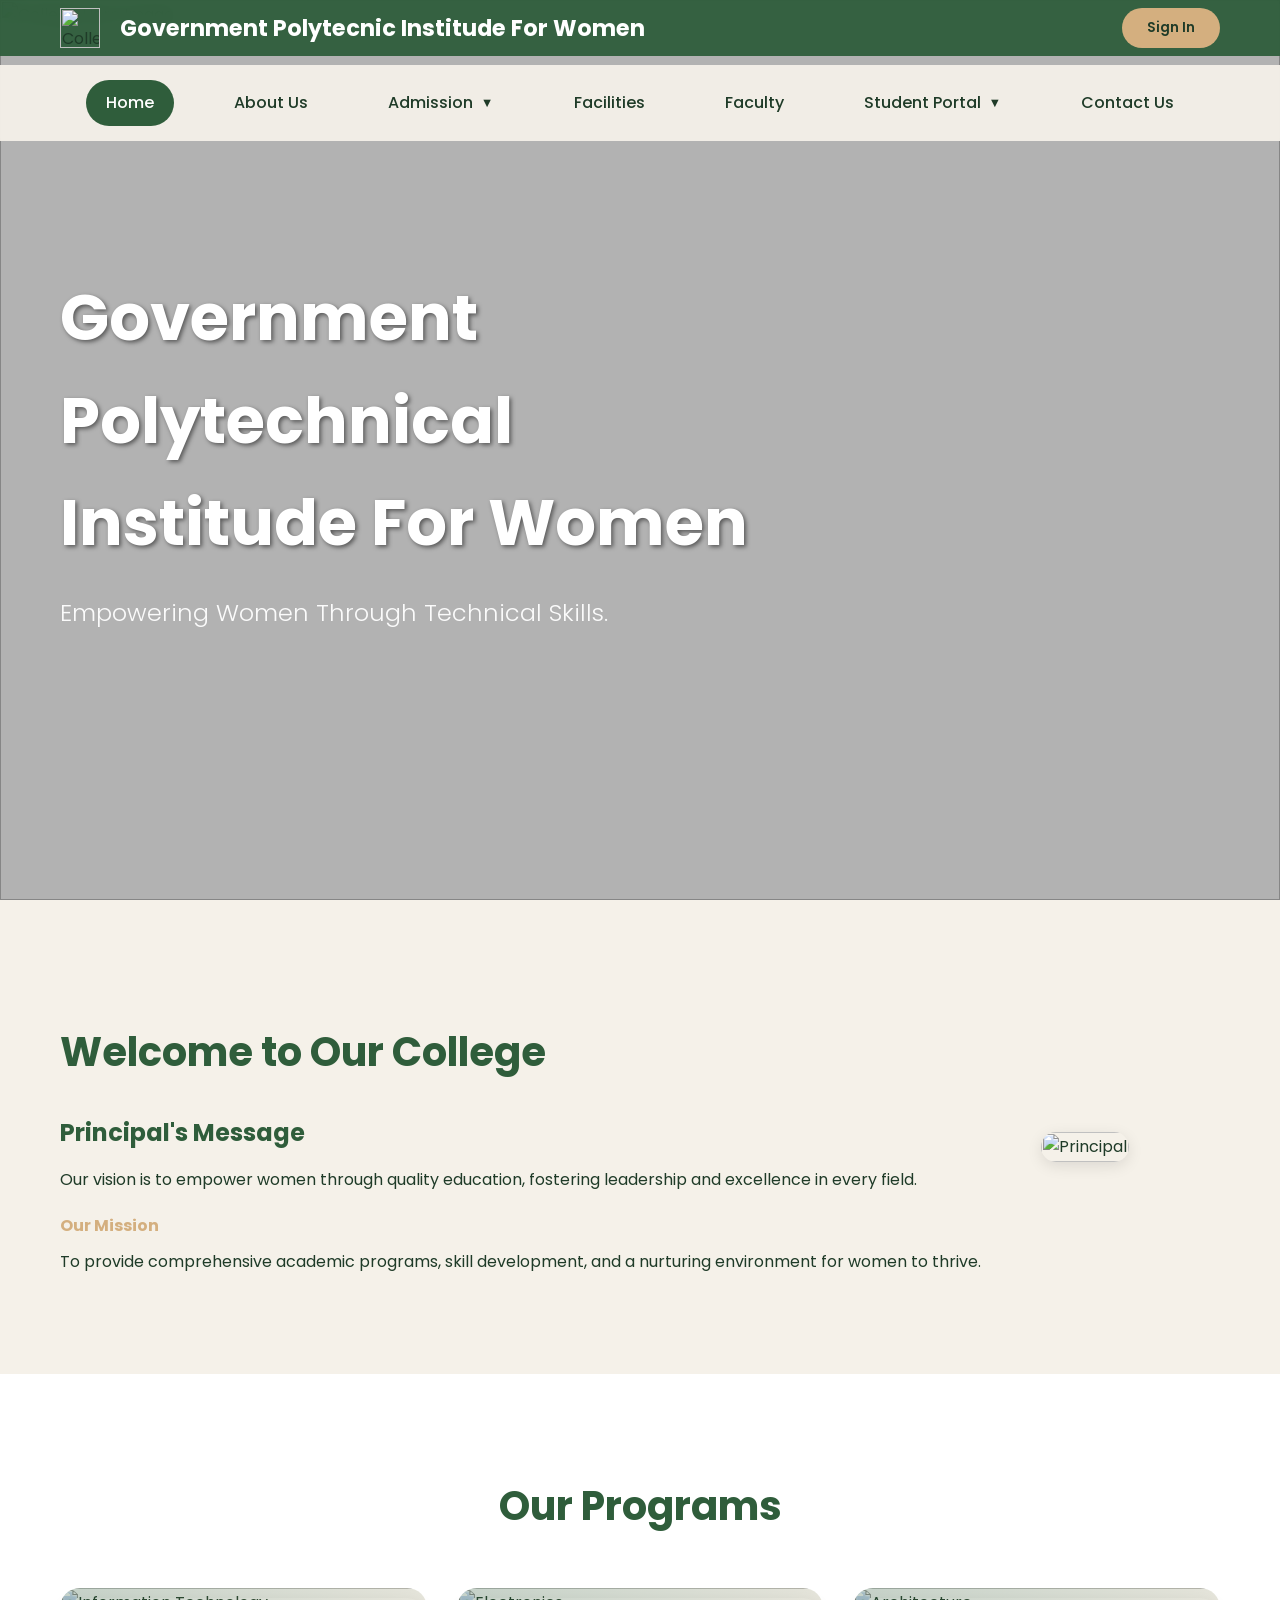
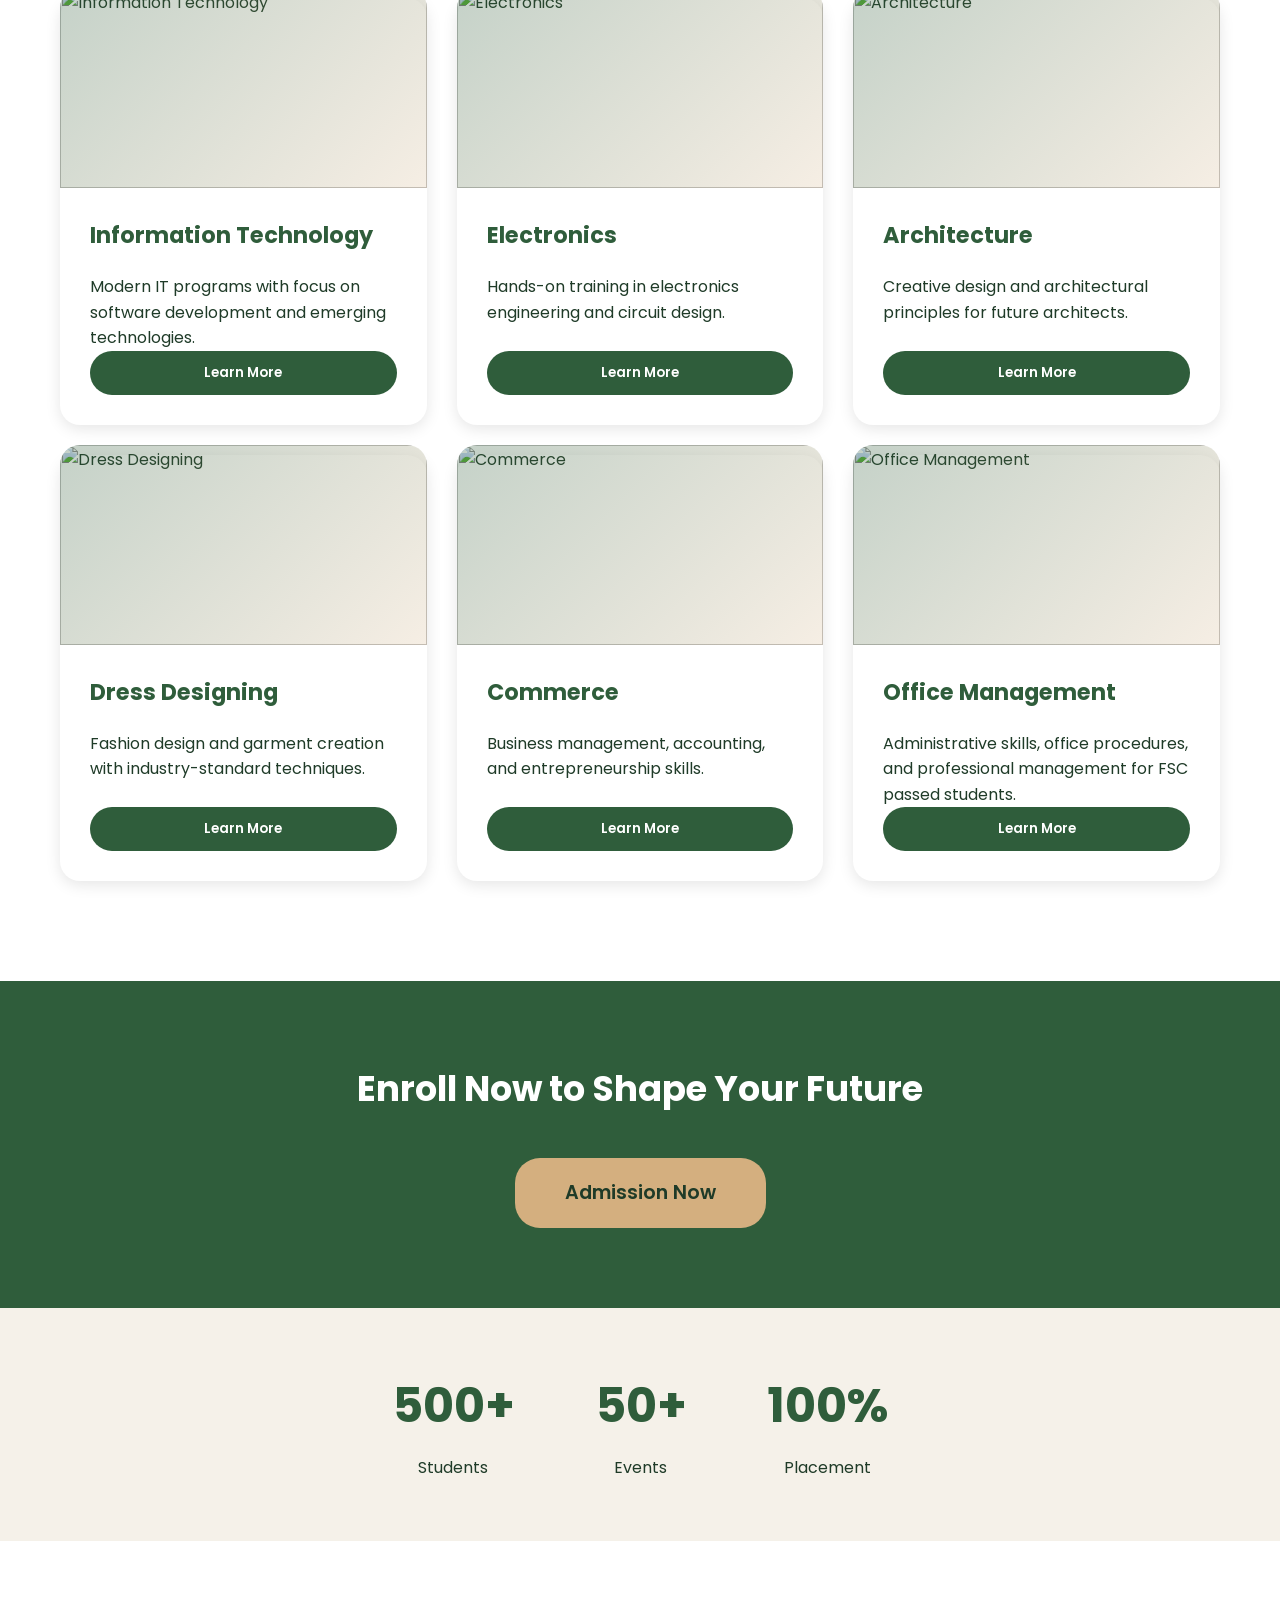
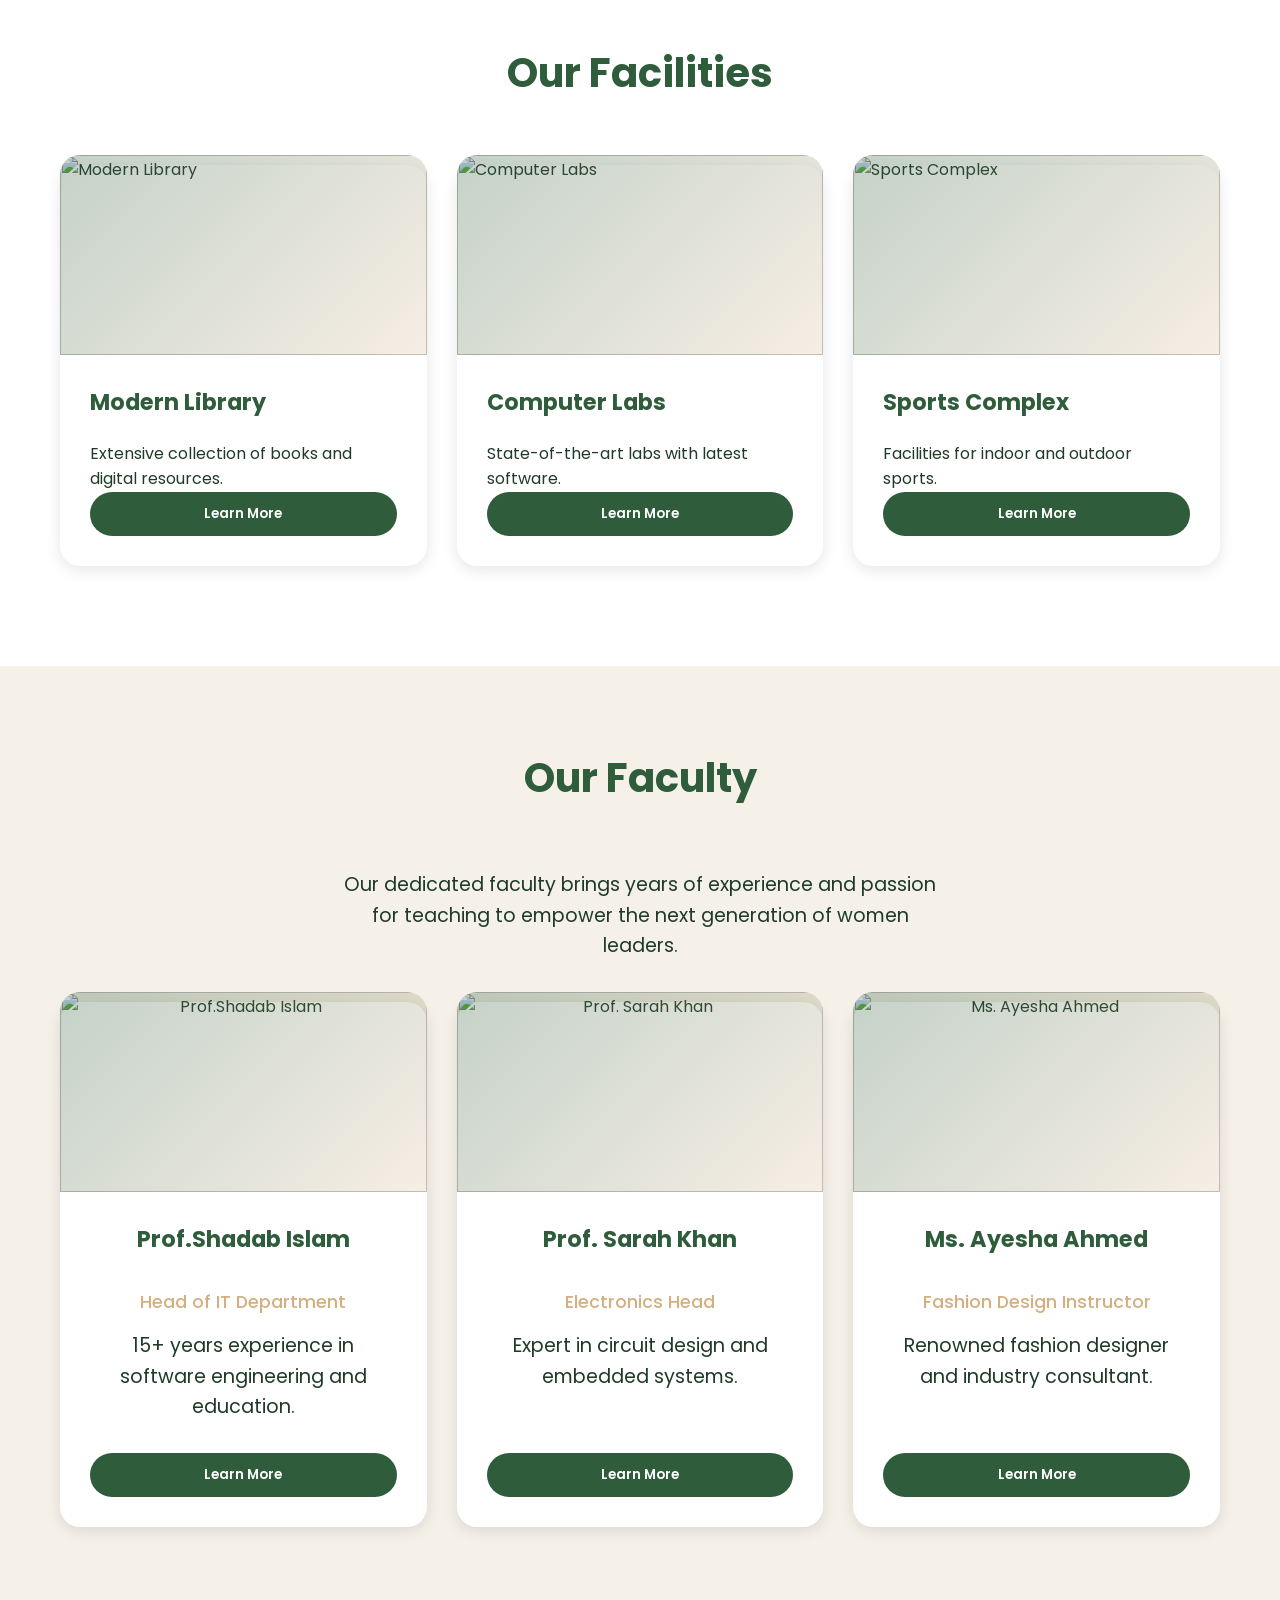
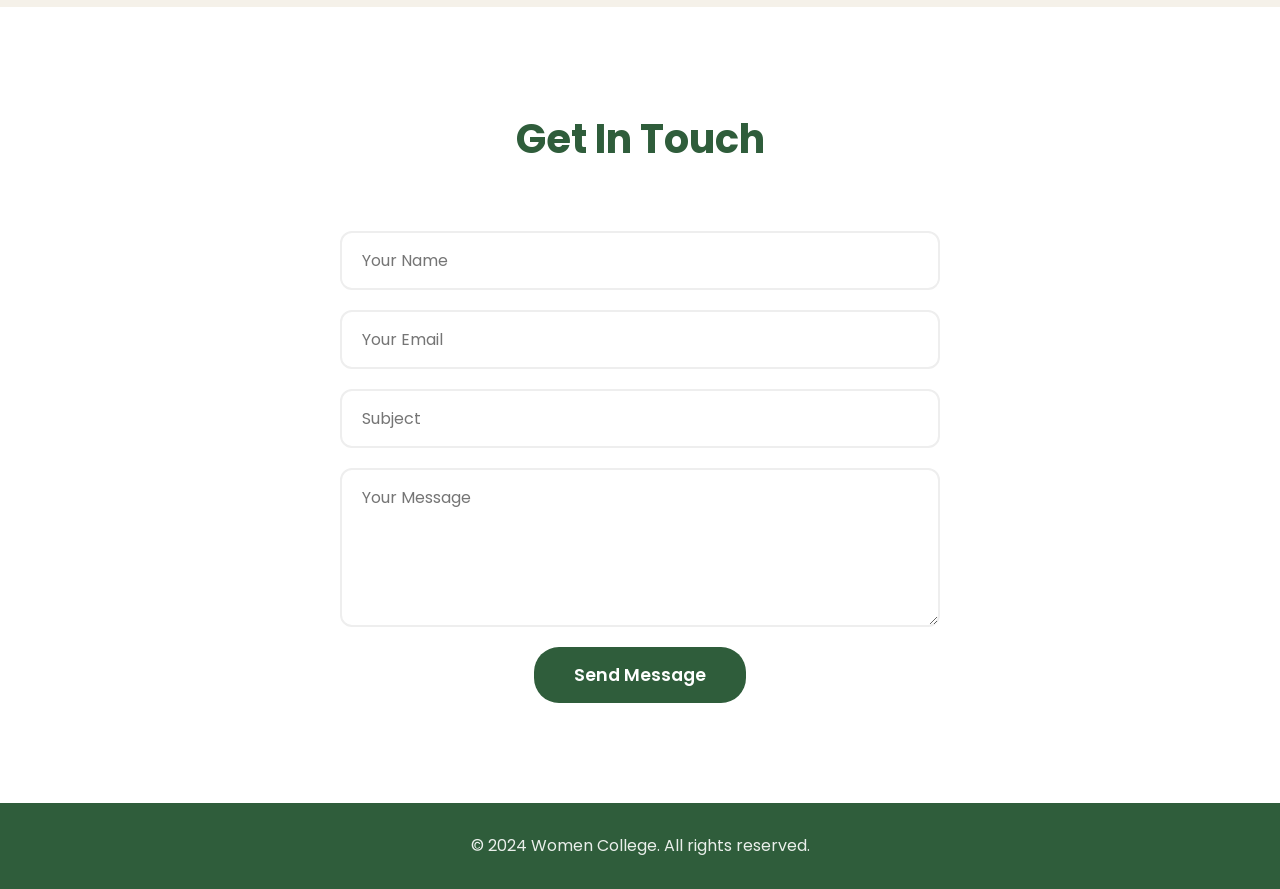
==== index.html @ 34bb5d72 "Add files via upload" ====
<html lang="en">
<head>
    <meta charset="UTF-8">
    <meta name="viewport" content="width=device-width, initial-scale=1.0">
    <title>Women College - Empowering Women Through Education</title>

    <link rel="stylesheet" href="common.css">
    <link rel="stylesheet" href="index.css">
    <link href="https://fonts.googleapis.com/css2?family=Poppins:wght@300;400;600;700&display=swap" rel="stylesheet">

</head>
<body>
    <!-- 1. Header / Top Bar -->
    <header class="top-bar">
        <div class="container">
            <div class="top-bar-content">
                <!-- College Logo -->
                <div class="logo">
                    <img src="pics/FreeSample-Vectorizer-io-final.svg" alt="College Logo">
                </div>
                <!-- College Full Name -->
                <div class="college-name">
                    Government Polytecnic Institude For Women 
                </div>
                <!-- Sign In Button -->
                <div class="auth-btn">
                    <button class="btn signin">Sign In</button>
                </div>
            </div>
        </div>
    </header>

    <!-- 2. Navigation Bar -->
    <nav class="navbar">
        <div class="container">
            <ul class="nav-menu">
                <li><a href="index.html" class="nav-link active">Home</a></li>
                <li><a href="about.html" class="nav-link">About Us</a></li>
                <li class="dropdown">
                    <a href="admission.html" class="nav-link dropdown-toggle">Admission <span class="dropdown-icon">▼</span></a>
                    <ul class="dropdown-menu">
                        <li><a href="admission.html" class="nav-link">Admission Now</a></li>
                        <li><a href="merit.html" class="nav-link">Merit List</a></li>
                        <li><a href="hostel.html" class="nav-link">Hostel Admission</a></li>
                    </ul>
                </li>
                <li><a href="#" class="nav-link">Facilities</a></li>
                <li><a href="#" class="nav-link">Faculty</a></li>
                <li class="dropdown">
                    <a href="#" class="nav-link dropdown-toggle">Student Portal <span class="dropdown-icon">▼</span></a>
                    <ul class="dropdown-menu">
                        <li><a href="marksheet.html" class="nav-link">View Marksheet</a></li>
                    </ul>
                </li>
                <li><a href="contact.html" class="nav-link">Contact Us</a></li>

            </ul>
        </div>
    </nav>

    <!-- 3. Hero Section -->
    <section class="hero">
        <div class="hero-overlay"></div>
        <img class="hero-bg" src="pics/2022-02-13.webp" alt="College Hero Image">
        <div class="container">
            <div class="hero-content">
                <h1 class="hero-title">Government Polytechnical Institude For Women</h1>
                <p class="hero-slogan">Empowering Women Through Technical Skills.</p>
            </div>
        </div>
    </section>

    <!-- 4. About Us Section -->
    <section id="about" class="about">
        <div class="container">
            <div class="about-content">
                <div class="about-text">
                    <h2>Welcome to Our College</h2>
                    <h3>Principal&#39;s Message</h3>
                    <p>Our vision is to empower women through quality education, fostering leadership and excellence in every field.</p>
                    <h4>Our Mission</h4>
                    <p>To provide comprehensive academic programs, skill development, and a nurturing environment for women to thrive.</p>
                </div>
                <div class="about-image">
                    <img src="pics/principal.png" alt="Principal">
                </div>
            </div>
        </div>
    </section>

    <!-- 5. Academics Section -->
    <section class="academics">
        <div class="container">
            <h2 class="section-title">Our Programs</h2>
            <div class="academics-grid">
                <!-- Science Students Cards -->
<div class="card">
                    <div class="card-image">
                        <img src="pics/pexels-yankrukov-8199162.jpg" alt="Information Technology">
                    </div>
                    <h3>Information Technology</h3>
                    <p>Modern IT programs with focus on software development and emerging technologies.</p>
                    <button class="btn learn-more">Learn More</button>
                </div>
<div class="card">
                    <div class="card-image">
                        <img src="pics/pexels-yankrukov-8199162.jpg" alt="Electronics">
                    </div>
                    <h3>Electronics</h3>
                    <p>Hands-on training in electronics engineering and circuit design.</p>
                    <button class="btn learn-more">Learn More</button>
                </div>
<div class="card">
                    <div class="card-image">
                        <img src="pics/pexels-yankrukov-8199162.jpg" alt="Architecture">
                    </div>
                    <h3>Architecture</h3>
                    <p>Creative design and architectural principles for future architects.</p>
                    <button class="btn learn-more">Learn More</button>
                </div>
                <!-- Arts Students Cards -->
<div class="card">
                    <div class="card-image">
                        <img src="pics/pexels-yankrukov-8199162.jpg" alt="Dress Designing">
                    </div>
                    <h3>Dress Designing</h3>
                    <p>Fashion design and garment creation with industry-standard techniques.</p>
                    <button class="btn learn-more">Learn More</button>
                </div>
<div class="card">
                    <div class="card-image">
                        <img src="pics/pexels-yankrukov-8199162.jpg" alt="Commerce">
                    </div>
                    <h3>Commerce</h3>
                    <p>Business management, accounting, and entrepreneurship skills.</p>
                    <button class="btn learn-more">Learn More</button>
                </div>
                <!-- FSC Passed Students Card -->
<div class="card">
                    <div class="card-image">
                        <img src="pics/pexels-yankrukov-8199162.jpg" alt="Office Management">
                    </div>
                    <h3>Office Management</h3>
                    <p>Administrative skills, office procedures, and professional management for FSC passed students.</p>
                    <button class="btn learn-more">Learn More</button>
                </div>

            </div>
        </div>
    </section>

    <!-- 6. Admission Section -->
    <section class="admission">
        <div class="container">
            <h2 class="admission-title">Enroll Now to Shape Your Future</h2>
            <a class="btn admission-btn" href="admission.html">Admission Now</a>
        </div>
    </section>

    <!-- 7. Students / Events Section -->
    <section class="stats">
        <div class="container">
            <div class="stats-grid">
                <div class="stat">
                    <h3>500+</h3>
                    <p>Students</p>
                </div>
                <div class="stat">
                    <h3>50+</h3>
                    <p>Events</p>
                </div>
                <div class="stat">
                    <h3>100%</h3>
                    <p>Placement</p>
                </div>
            </div>
        </div>
    </section>

    <!-- 8. Facilities Section -->
    <section class="facilities">
        <div class="container">
            <h2 class="section-title">Our Facilities</h2>
            <div class="facilities-grid">
<div class="card">
                    <div class="card-image">
                        <img src="pics/pexels-yankrukov-8199162.jpg" alt="Modern Library">
                    </div>
                    <h3>Modern Library</h3>
                    <p>Extensive collection of books and digital resources.</p>
                    <button class="btn learn-more">Learn More</button>
                </div>
<div class="card">
                    <div class="card-image">
                        <img src="pics/pexels-yankrukov-8199162.jpg" alt="Computer Labs">
                    </div>
                    <h3>Computer Labs</h3>
                    <p>State-of-the-art labs with latest software.</p>
                    <button class="btn learn-more">Learn More</button>
                </div>
<div class="card">
                    <div class="card-image">
                        <img src="pics/pexels-yankrukov-8199162.jpg" alt="Sports Complex">
                    </div>
                    <h3>Sports Complex</h3>
                    <p>Facilities for indoor and outdoor sports.</p>
                    <button class="btn learn-more">Learn More</button>
                </div>
            </div>
        </div>
    </section>

    <!-- 9. Faculty Section -->
    <section class="faculty">
        <div class="container">
            <h2 class="section-title">Our Faculty</h2>
            <p>Our dedicated faculty brings years of experience and passion for teaching to empower the next generation of women leaders.</p>
            <div class="faculty-grid">
                <div class="faculty-card card">
                    <div class="card-image">
                        <img src="pics/pexels-yankrukov-8199162.jpg" alt="Prof.Shadab Islam">
                    </div>
                    <h3>Prof.Shadab Islam</h3>
                    <h4>Head of IT Department</h4>
                    <p>15+ years experience in software engineering and education.</p>
                    <button class="btn learn-more">Learn More</button>
                </div>
                <div class="faculty-card card">
                    <div class="card-image">
                        <img src="pics/pexels-yankrukov-8199162.jpg" alt="Prof. Sarah Khan">
                    </div>
                    <h3>Prof. Sarah Khan</h3>
                    <h4>Electronics Head</h4>
                    <p>Expert in circuit design and embedded systems.</p>
                    <button class="btn learn-more">Learn More</button>
                </div>
                <div class="faculty-card card">
                    <div class="card-image">
                        <img src="pics/pexels-yankrukov-8199162.jpg" alt="Ms. Ayesha Ahmed">
                    </div>
                    <h3>Ms. Ayesha Ahmed</h3>
                    <h4>Fashion Design Instructor</h4>
                    <p>Renowned fashion designer and industry consultant.</p>
                    <button class="btn learn-more">Learn More</button>
                </div>
            </div>
        </div>
    </section>

    <!-- 10. Contact Section -->
    <section class="contact">
        <div class="container">
            <h2 class="section-title">Get In Touch</h2>
            <form class="contact-form">
                <input type="text" placeholder="Your Name" required>
                <input type="email" placeholder="Your Email" required>
                <input type="text" placeholder="Subject" required>
                <textarea placeholder="Your Message" rows="5" required></textarea>
                <button type="submit" class="btn submit-btn">Send Message</button>
            </form>
        </div>
    </section>

    <!-- Footer -->
    <footer class="footer">
        <div class="container">
            <p>&copy; 2024 Women College. All rights reserved.</p>
        </div>
    </footer>
</body>
</html>
---- common.css ----
/* common.css - Shared styles for all pages */

/* Reset */
* {
    margin: 0;
    padding: 0;
    box-sizing: border-box;
}

/* Colors - From index.css */
:root {
    --primary-green: #2F5D3B;
    --secondary-beige: #F5F1E9;
    --accent-gold: #D4AF7F;
    --text-dark: #1F3B28;
    --text-white: #FFFFFF;
    --shadow-light: 0 4px 15px rgba(0,0,0,0.1);
    --shadow-hover: 0 8px 25px rgba(0,0,0,0.2);
}

/* Body - From index.css */
body {
    font-family: 'Poppins', sans-serif;
    line-height: 1.6;
    color: var(--text-dark);
}

/* Container - Common */
.container {
    max-width: 1200px;
    margin: 0 auto;
    padding: 0 20px;
}

/* Top Bar - Exact from index.html */
.top-bar {
    position: fixed;
    top: 0;
    left: 0;
    width: 100%;
    background: rgba(47, 93, 59, 0.95);
    backdrop-filter: blur(10px);
    z-index: 1000;
    padding: 8px 0;
}

.top-bar-content {
    display: flex;
    align-items: center;
    justify-content: flex-start;
    gap: 20px;
}

.logo img {
    height: 40px;
    width: auto;
}

.college-name {
    font-size: 1.4rem;
    font-weight: 700;
    color: var(--text-white);
    line-height: 1.1;
    white-space: nowrap;
    flex: 1;
}

.auth-btn {
    margin-left: auto;
}

.auth-btn .btn {
    background: var(--accent-gold);
    color: var(--text-dark);
    padding: 10px 25px;
    border: none;
    border-radius: 25px;
    font-weight: 600;
    cursor: pointer;
    transition: all 0.3s ease;
}

.auth-btn .btn:hover {
    transform: translateY(-2px);
    box-shadow: var(--shadow-hover);
}

/* Navbar - Exact from index.html */
.navbar {
    position: fixed;
    top: 65px;
    left: 0;
    width: 100%;
    background: rgba(245, 241, 233, 0.95);
    backdrop-filter: blur(10px);
    z-index: 999;
    padding: 15px 0;
}

.nav-menu {
    display: flex;
    justify-content: center;
    list-style: none;
    gap: 40px;
    margin: 0;
    padding: 0;
}

.nav-link {
    text-decoration: none;
    color: var(--text-dark);
    font-weight: 500;
    padding: 10px 20px;
    border-radius: 25px;
    transition: all 0.3s ease;
    display: block;
}

.nav-link:hover, .nav-link.active {
    background: var(--primary-green);
    color: var(--text-white);
}

/* Dropdown - Common */
.dropdown {
    position: relative;
}

.dropdown-toggle {
    display: flex;
    align-items: center;
    gap: 0.5rem;
}

.dropdown-icon {
    font-size: 0.8rem;
    transition: transform 0.3s ease;
}

.dropdown:hover .dropdown-icon {
    transform: rotate(180deg);
}

.dropdown-menu {
    position: absolute;
    top: 100%;
    left: 0;
    background: var(--secondary-beige);
    min-width: 200px;
    box-shadow: var(--shadow-light);
    border-radius: 10px;
    opacity: 0;
    visibility: hidden;
    transform: translateY(-10px);
    transition: all 0.3s ease;
    list-style: none;
    padding: 0.5rem 0;
}

.dropdown:hover .dropdown-menu {
    opacity: 1;
    visibility: visible;
    transform: translateY(0);
}

.dropdown-menu li {
    list-style: none;
}

.dropdown-menu .nav-link {
    padding: 0.75rem 1.5rem;
    border-radius: 0;
    white-space: nowrap;
}

.dropdown-menu .nav-link:hover {
    background: var(--primary-green);
    color: var(--text-white);
}

/* Common Button */
.btn {
    background: var(--primary-green);
    color: var(--text-white);
    padding: 12px 30px;
    border: none;
    border-radius: 25px;
    font-weight: 600;
    cursor: pointer;
    transition: all 0.3s ease;
    font-family: inherit;
    text-decoration: none;
    display: inline-block;
}

.btn:hover {
    background: var(--accent-gold);
    color: var(--text-dark);
    transform: translateY(-2px);
    box-shadow: var(--shadow-light);
}

/* Footer - Common */
.footer {
    background: var(--primary-green);
    color: var(--text-white);
    text-align: center;
    padding: 2.5rem 0;
}

.footer .container p {
    opacity: 0.9;
}

/* Section Title - Common */
.section-title {
    text-align: center;
    font-size: 2.5rem;
    color: var(--primary-green);
    margin-bottom: 3rem;
    font-weight: 700;
}

/* Responsive - Common */
@media (max-width: 768px) {
    .top-bar-content {
        flex-direction: column;
        gap: 1rem;
        text-align: center;
    }
    
    .nav-menu {
        gap: 1.5rem;
        flex-wrap: wrap;
    }
    
    .dropdown-menu {
        position: static;
        opacity: 1;
        visibility: visible;
        transform: none;
        box-shadow: none;
        background: rgba(245, 241, 233, 0.98);
        margin-top: 0.5rem;
    }
}
---- index.css ----
/* Index Page Specific Styles - Base in common.css */

/* 3. Hero Section */
.hero {
    position: relative;
    height: 100vh;
    display: flex;
    align-items: center;
    overflow: hidden;
}

.hero-bg {
    position: absolute;
    top: 0;
    left: 0;
    width: 100%;
    height: 100%;
    object-fit: cover;
    z-index: -2;
}

.hero-overlay {
    position: absolute;
    top: 0;
    left: 0;
    width: 100%;
    height: 100%;
    background: rgba(0,0,0,0.3);
    z-index: -1;
}

.hero-content {
    width: 60%;
    color: var(--text-white);
    text-align: left;
}

.hero-title {
    font-size: 4rem;
    font-weight: 700;
    margin-bottom: 20px;
    text-shadow: 2px 2px 4px rgba(0,0,0,0.5);
}

.hero-slogan {
    font-size: 1.5rem;
    font-weight: 300;
    opacity: 0.95;
}

/* 4. About Us Section */
.about {
    padding: 120px 0 100px;
    background: var(--secondary-beige);
}

.about-content {
    display: flex;
    gap: 60px;
    align-items: center;
}

.about-text h2 {
    font-size: 2.5rem;
    color: var(--primary-green);
    margin-bottom: 30px;
}

.about-text h3 {
    color: var(--primary-green);
    margin: 25px 0 15px;
    font-size: 1.5rem;
}

.about-text h4 {
    color: var(--accent-gold);
    margin: 20px 0 10px;
}

.about-image img {
    width: 100%;
    max-width: 400px;
    border-radius: 20px;
    box-shadow: var(--shadow-light);
}

/* 5. Academics Section */
.academics {
    padding: 100px 0;
}

.section-title {
    text-align: center;
    font-size: 2.5rem;
    color: var(--primary-green);
    margin-bottom: 60px;
}

.academics-grid {
    display: flex;
    flex-wrap: wrap;
    gap: 30px;
    justify-content: center;
}
.card {
    background: var(--text-white);
    border-radius: 20px;
    box-shadow: var(--shadow-light);
    padding: 30px;
    flex: 1 1 calc(33.333% - 60px);
    display: flex;
    flex-direction: column;
    transition: all 0.3s ease;
}
.card-image {
    height: 200px;
    position: relative;
    overflow: hidden;
    border-radius: 20px 20px 0 0;
    margin: -40px -30px 30px -30px;
}

.card-image img {
    width: 100%;
    height: 100%;
    object-fit: cover;
}

.card-image::after {
    content: '';
    position: absolute;
    top: 0;
    left: 0;
    right: 0;
    bottom: 0;
    background: linear-gradient(135deg, rgba(47,93,59,0.4), rgba(212,175,127,0.3));
    opacity: 0.7;
    transition: opacity 0.3s ease;
    z-index: 1;
}

.card:hover .card-image::after {
    opacity: 0.9;
}

.card:hover {
    transform: translateY(-10px);
    box-shadow: var(--shadow-hover);
}

.card.full-width {
    flex: 1 1 100%;
    max-width: none;
}

.card h3 {
    color: var(--primary-green);
    margin-bottom: 20px;
    font-size: 1.4rem;
}

/* Buttons */
.btn  {
    background: var(--primary-green);
    color: var(--text-white);
    padding: 12px 30px;
    border: none;
    border-radius: 25px;
    font-weight: 600;
    cursor: pointer;
    transition: all 0.3s ease;
    font-family: inherit;
    margin-top: auto;
}

.card {
    display: flex;
    flex-direction: column;
}

.btn:hover {
    background: var(--accent-gold);
    color: var(--text-dark);
    transform: translateY(-2px);
    box-shadow: var(--shadow-light);
}


.admission-btn {
    background: var(--accent-gold);
    color: var(--text-dark);
    font-size: 1.2rem;
    padding: 20px 50px;
    text-decoration: none;
}

.admission {
    text-align: center;
    padding: 80px 0;
    background: var(--primary-green);
    color: var(--text-white);
}

.admission-title {
    font-size: 2.2rem;
    margin-bottom: 40px;
}

/* 7. Stats Section */
.stats {
    background: var(--secondary-beige);
    padding: 60px 0;
}

.stats-grid {
    display: flex;
    justify-content: center;
    gap: 80px;
}

.stat {
    text-align: center;
}

.stat h3 {
    font-size: 3rem;
    color: var(--primary-green);
    margin-bottom: 10px;
}

/* 8. Facilities */
.facilities {
    padding: 100px 0;
}

.facilities-grid {
    display: flex;
    flex-wrap: wrap;
    gap: 30px;
    justify-content: center;
}

.faculty-grid {
    display: flex;
    flex-wrap: wrap;
    gap: 30px;
    justify-content: center;
    margin-top: 40px;
}

.faculty-card h4 {
    color: var(--accent-gold);
    margin: 10px 0 15px 0;
    font-size: 1.1rem;
    font-weight: 500;
}

/* 9. Faculty */
.faculty {
    padding: 80px 0;
    background: var(--secondary-beige);
    text-align: center;
}

.faculty p {
    font-size: 1.2rem;
    margin-bottom: 30px;
    max-width: 600px;
    margin-left: auto;
    margin-right: auto;
}

/* 10. Contact */
.contact {
    padding: 100px 0;
}

.contact-form {
    max-width: 600px;
    margin: 0 auto;
    display: flex;
    flex-direction: column;
    gap: 20px;
}

.contact-form input,
.contact-form textarea {
    padding: 15px 20px;
    border: 2px solid #eee;
    border-radius: 12px;
    font-family: inherit;
    font-size: 1rem;
    transition: border-color 0.3s ease;
}

.contact-form input:focus,
.contact-form textarea:focus {
    outline: none;
    border-color: var(--primary-green);
}

.submit-btn {
    align-self: center;
    padding: 15px 40px;
    font-size: 1.1rem;
}

/* Footer */
.footer {
    background: var(--primary-green);
    color: var(--text-white);
    text-align: center;
    padding: 30px 0;
}

/* Responsive Design */
@media (max-width: 768px) {
    .top-bar-content {
        flex-direction: column;
        gap: 10px;
    }
    
    .college-name {
        font-size: 1.4rem;
    }
    
    .nav-menu {
        flex-wrap: wrap;
        gap: 20px;
        justify-content: center;
    }
    
    .hero-title {
        font-size: 2.5rem;
    }
    
    .hero-slogan {
        font-size: 1.2rem;
    }
    
    .about-content {
        flex-direction: column;
        gap: 40px;
        text-align: center;
    }
    
    .stats-grid {
        gap: 40px;
    }
    
    .stats-grid {
        flex-direction: column;
        align-items: center;
    }
    
    .card {
        min-width: 280px;
    }
    
    .section-title {
        font-size: 2rem;
    }
}

@media (max-width: 480px) {
    .container {
        padding: 0 15px;
    }
    
    .hero {
        height: 80vh;
    }
    
    .hero-title {
        font-size: 2rem;
    }
    
    .nav-menu {
        gap: 15px;
    }
    
    .nav-link {
        padding: 8px 15px;
        font-size: 0.9rem;
    }
}
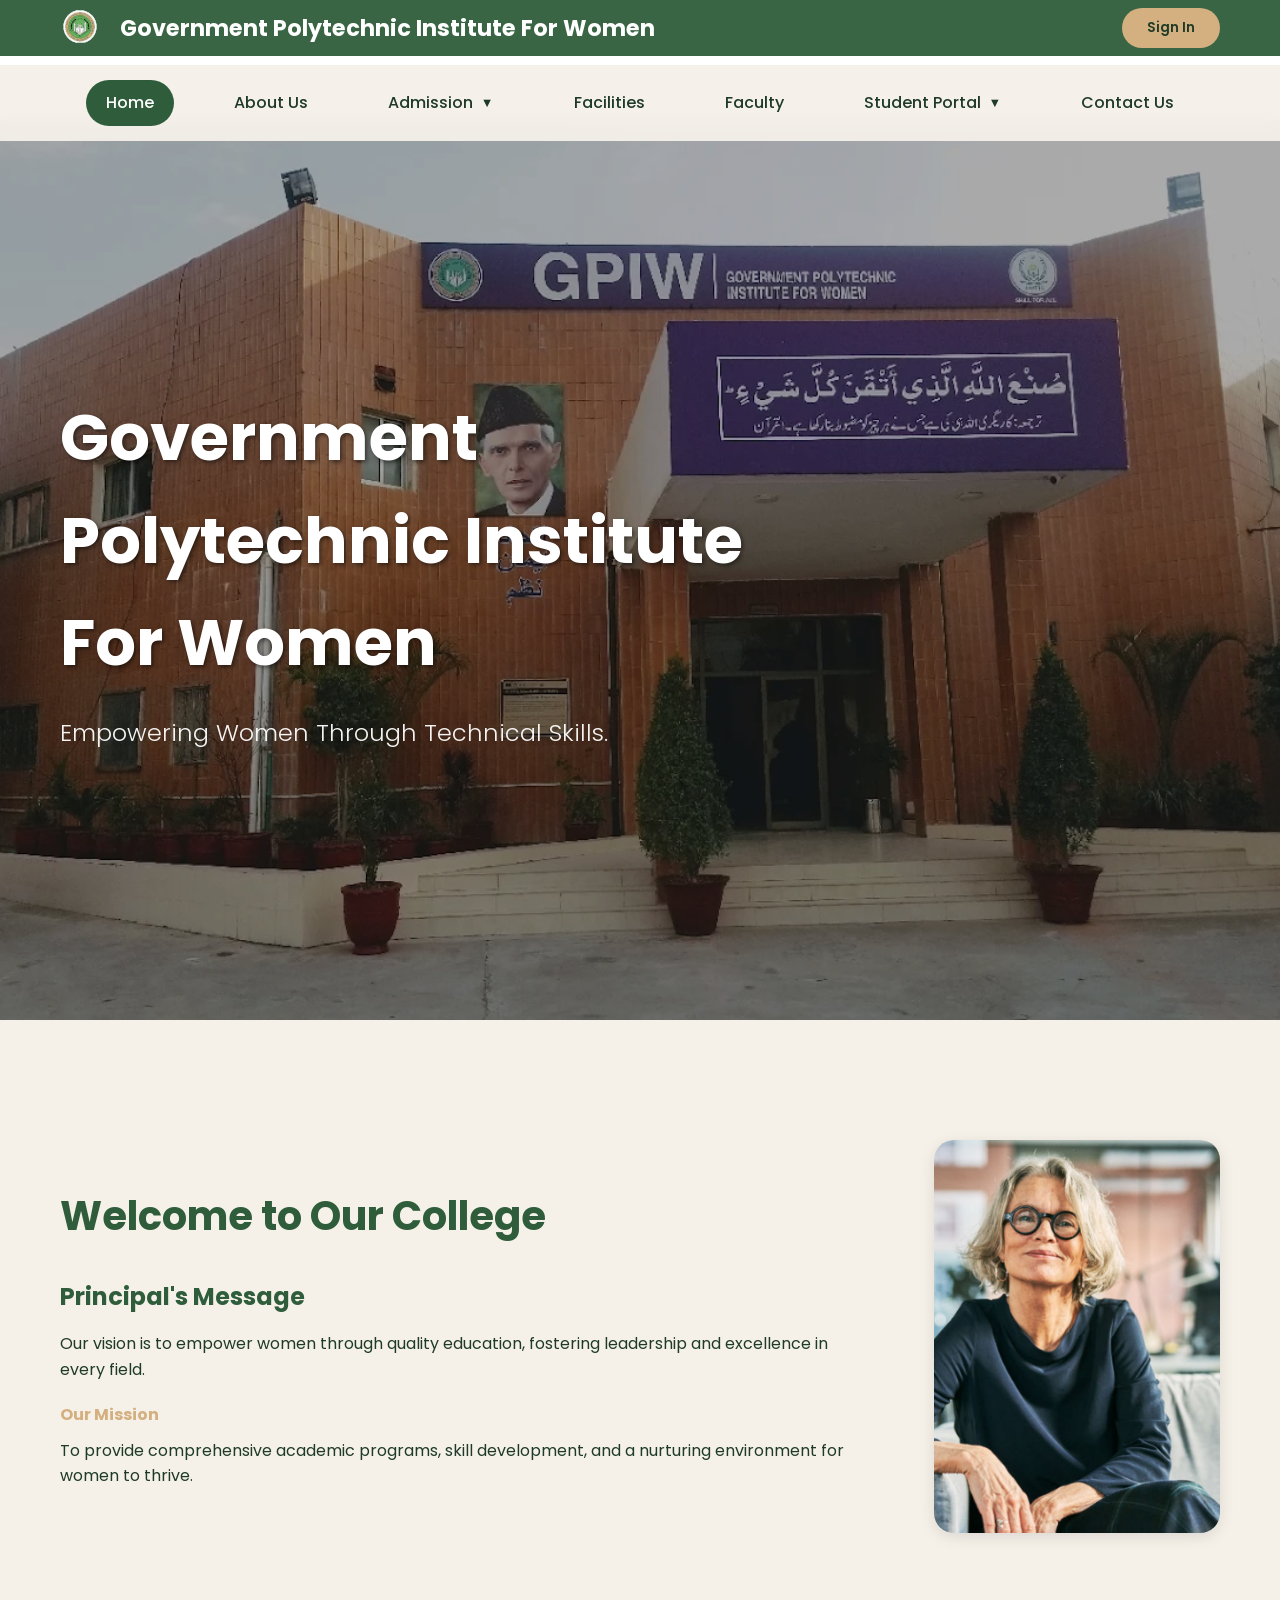
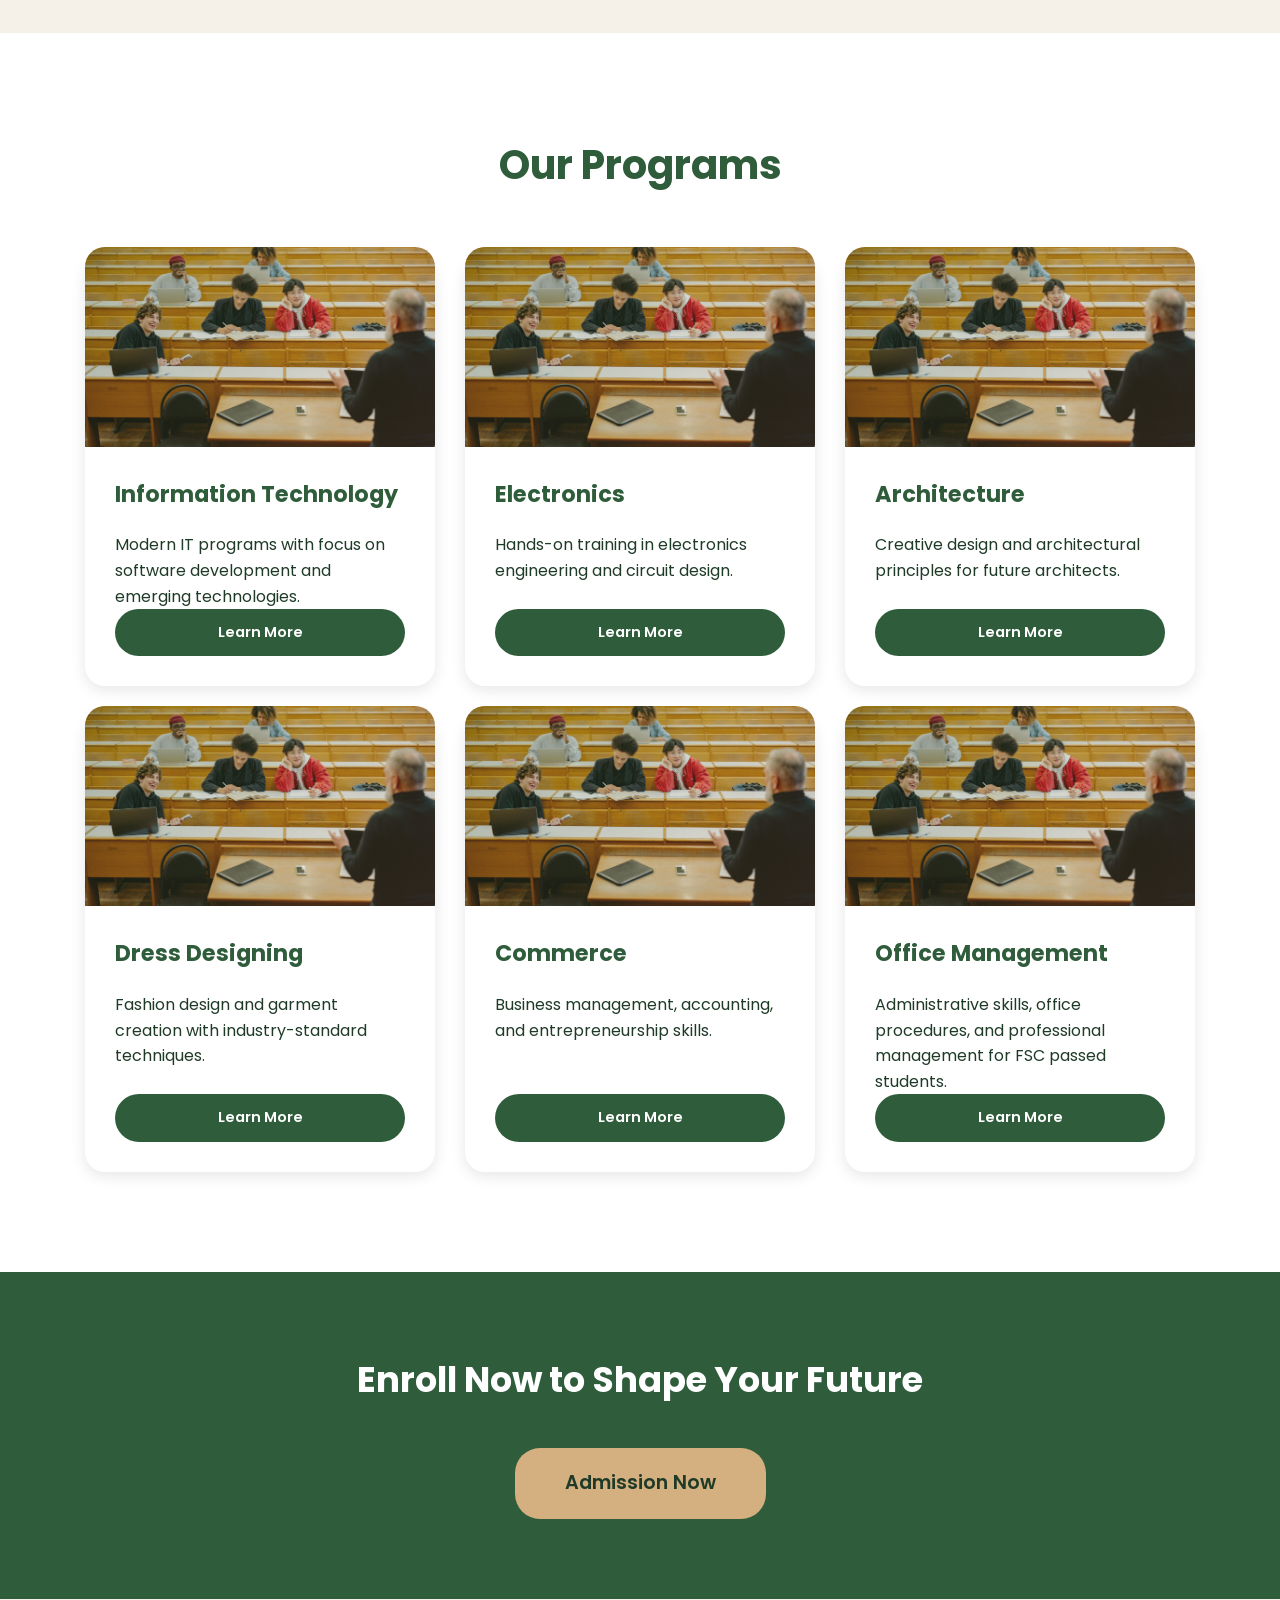
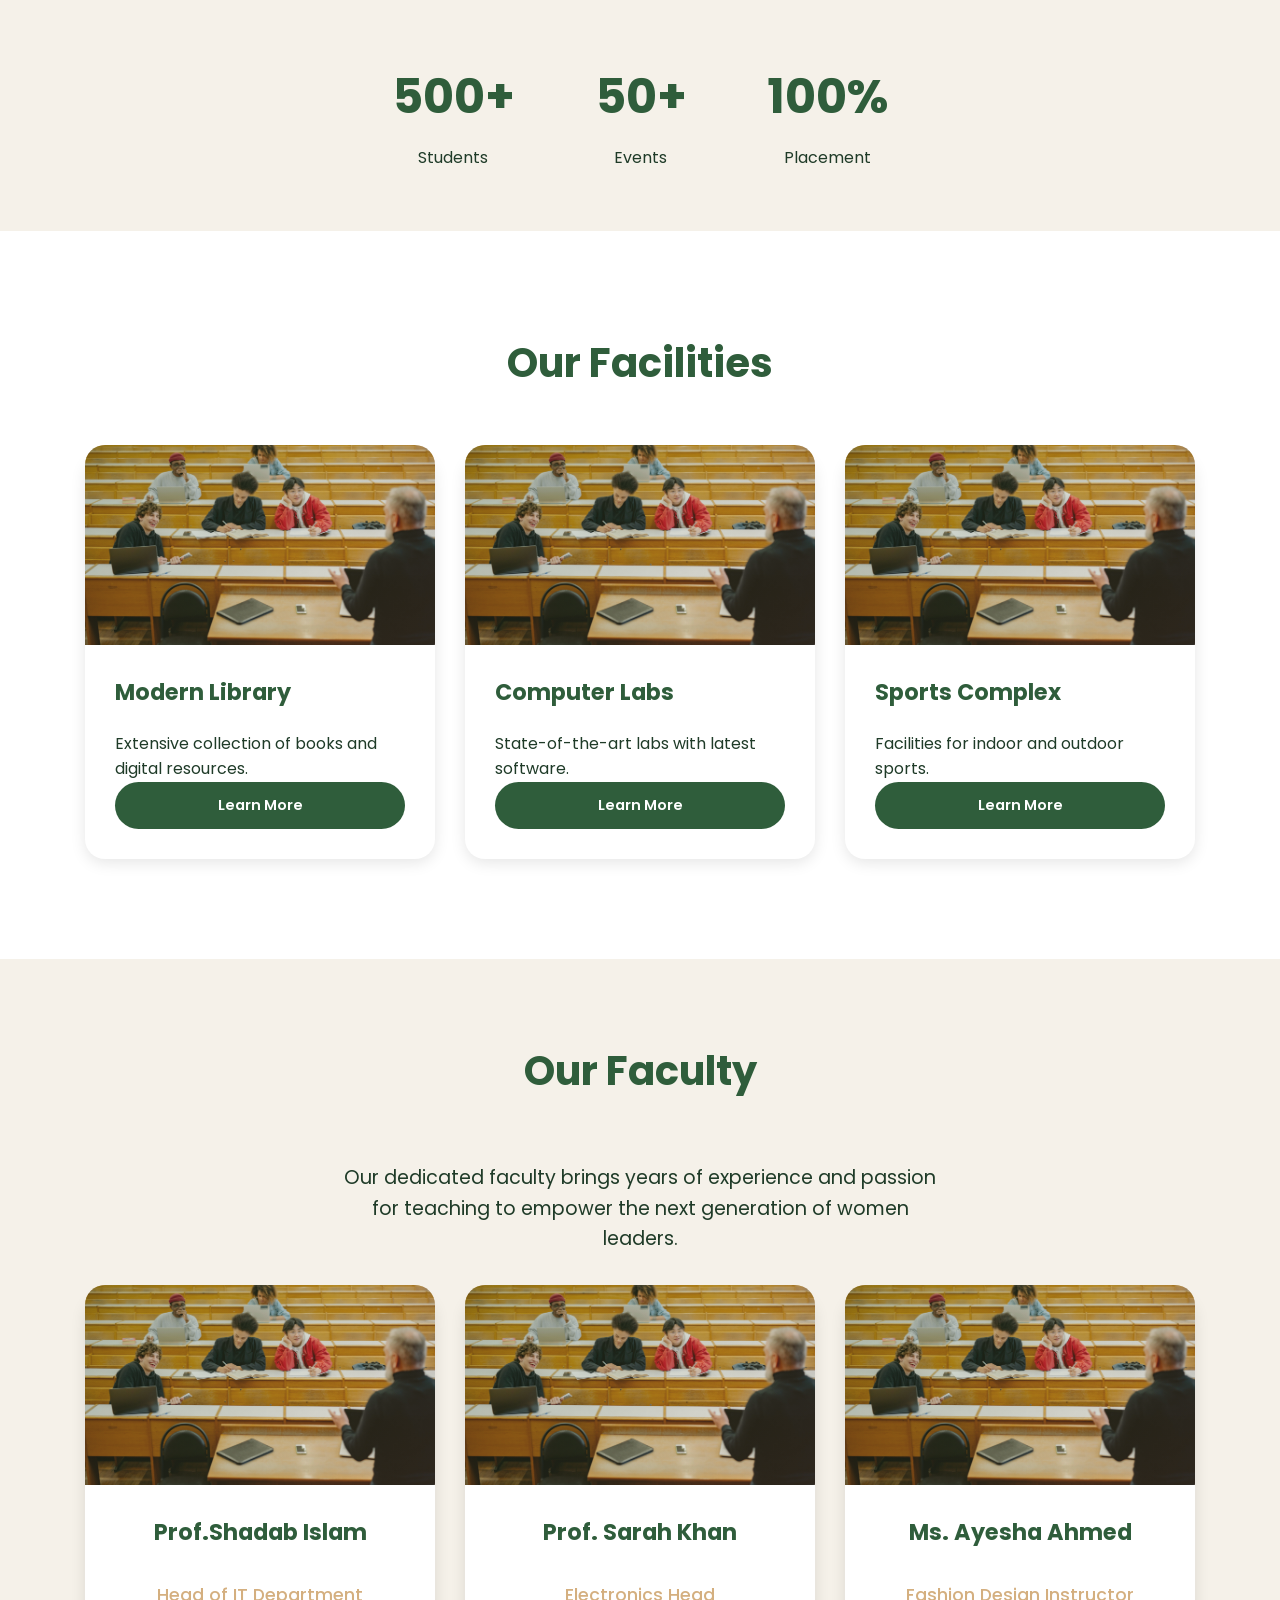
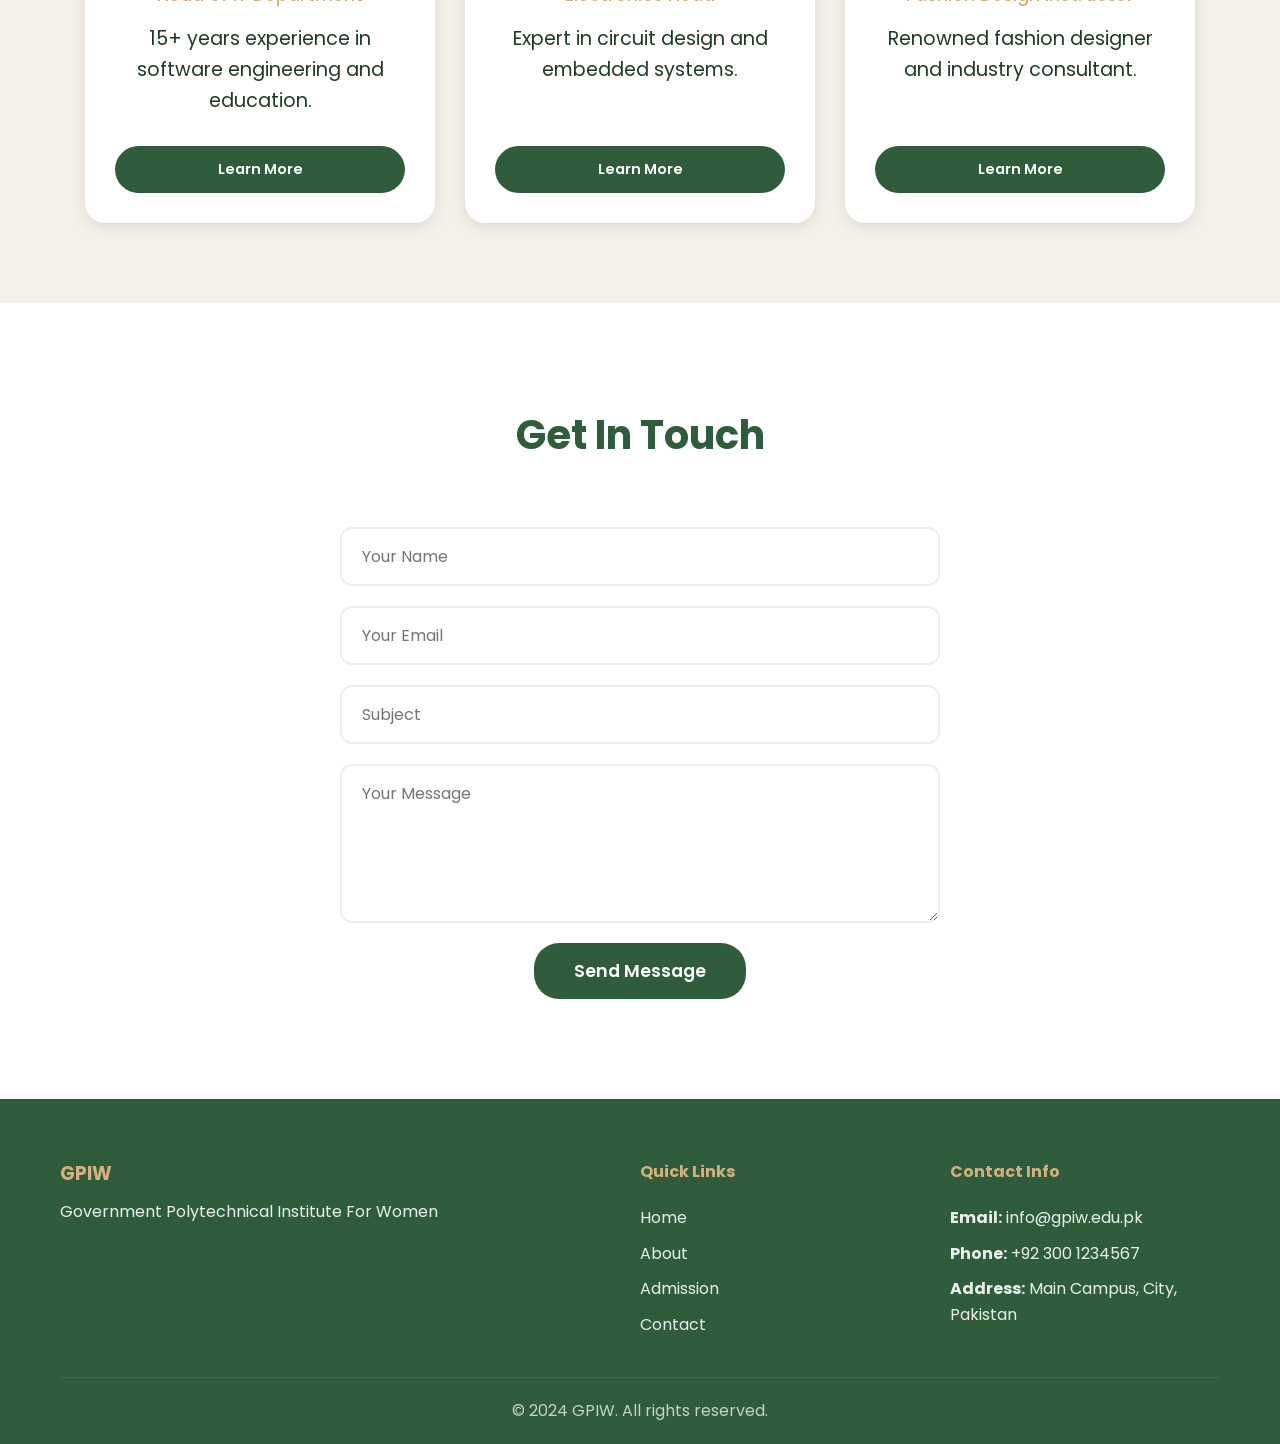
==== commit 1793512d: "Add files via upload" ====
--- a/index.html
+++ b/index.html
@@ -1,4 +1,4 @@
-
+﻿
 <html lang="en">
 <head>
     <meta charset="UTF-8">
@@ -21,7 +21,7 @@
                 </div>
                 <!-- College Full Name -->
                 <div class="college-name">
-                    Government Polytecnic Institude For Women 
+                    Government Polytechnic Institute For Women 
                 </div>
                 <!-- Sign In Button -->
                 <div class="auth-btn">
@@ -45,8 +45,8 @@
                         <li><a href="hostel.html" class="nav-link">Hostel Admission</a></li>
                     </ul>
                 </li>
-                <li><a href="#" class="nav-link">Facilities</a></li>
-                <li><a href="#" class="nav-link">Faculty</a></li>
+                <li><a href="facilities.html" class="nav-link">Facilities</a></li>
+                <li><a href="faculty.html" class="nav-link">Faculty</a></li>
                 <li class="dropdown">
                     <a href="#" class="nav-link dropdown-toggle">Student Portal <span class="dropdown-icon">▼</span></a>
                     <ul class="dropdown-menu">
@@ -65,7 +65,7 @@
         <img class="hero-bg" src="pics/2022-02-13.webp" alt="College Hero Image">
         <div class="container">
             <div class="hero-content">
-                <h1 class="hero-title">Government Polytechnical Institude For Women</h1>
+                <h1 class="hero-title">Government Polytechnic Institute For Women</h1>
                 <p class="hero-slogan">Empowering Women Through Technical Skills.</p>
             </div>
         </div>
@@ -101,7 +101,7 @@
                     </div>
                     <h3>Information Technology</h3>
                     <p>Modern IT programs with focus on software development and emerging technologies.</p>
-                    <button class="btn learn-more">Learn More</button>
+                  <a href="admission.html" class="btn learn-more">Learn More</a>
                 </div>
 <div class="card">
                     <div class="card-image">
@@ -109,7 +109,7 @@
                     </div>
                     <h3>Electronics</h3>
                     <p>Hands-on training in electronics engineering and circuit design.</p>
-                    <button class="btn learn-more">Learn More</button>
+                      <a href="admission.html" class="btn learn-more">Learn More</a>
                 </div>
 <div class="card">
                     <div class="card-image">
@@ -117,7 +117,7 @@
                     </div>
                     <h3>Architecture</h3>
                     <p>Creative design and architectural principles for future architects.</p>
-                    <button class="btn learn-more">Learn More</button>
+                     <a href="admission.html" class="btn learn-more">Learn More</a>
                 </div>
                 <!-- Arts Students Cards -->
 <div class="card">
@@ -126,7 +126,7 @@
                     </div>
                     <h3>Dress Designing</h3>
                     <p>Fashion design and garment creation with industry-standard techniques.</p>
-                    <button class="btn learn-more">Learn More</button>
+                     <a href="admission.html" class="btn learn-more">Learn More</a>
                 </div>
 <div class="card">
                     <div class="card-image">
@@ -134,7 +134,7 @@
                     </div>
                     <h3>Commerce</h3>
                     <p>Business management, accounting, and entrepreneurship skills.</p>
-                    <button class="btn learn-more">Learn More</button>
+                     <a href="admission.html" class="btn learn-more">Learn More</a>
                 </div>
                 <!-- FSC Passed Students Card -->
 <div class="card">
@@ -143,7 +143,7 @@
                     </div>
                     <h3>Office Management</h3>
                     <p>Administrative skills, office procedures, and professional management for FSC passed students.</p>
-                    <button class="btn learn-more">Learn More</button>
+                     <a href="admission.html" class="btn learn-more">Learn More</a>
                 </div>
 
             </div>
@@ -189,7 +189,7 @@
                     </div>
                     <h3>Modern Library</h3>
                     <p>Extensive collection of books and digital resources.</p>
-                    <button class="btn learn-more">Learn More</button>
+                      <a href="facilities.html" class="btn learn-more">Learn More</a>
                 </div>
 <div class="card">
                     <div class="card-image">
@@ -197,7 +197,7 @@
                     </div>
                     <h3>Computer Labs</h3>
                     <p>State-of-the-art labs with latest software.</p>
-                    <button class="btn learn-more">Learn More</button>
+                      <a href="facilities.html" class="btn learn-more">Learn More</a>
                 </div>
 <div class="card">
                     <div class="card-image">
@@ -205,7 +205,7 @@
                     </div>
                     <h3>Sports Complex</h3>
                     <p>Facilities for indoor and outdoor sports.</p>
-                    <button class="btn learn-more">Learn More</button>
+                       <a href="facilities.html" class="btn learn-more">Learn More</a>
                 </div>
             </div>
         </div>
@@ -224,7 +224,7 @@
                     <h3>Prof.Shadab Islam</h3>
                     <h4>Head of IT Department</h4>
                     <p>15+ years experience in software engineering and education.</p>
-                    <button class="btn learn-more">Learn More</button>
+                      <a href="faculty.html"class="btn learn-more">Learn More</a>
                 </div>
                 <div class="faculty-card card">
                     <div class="card-image">
@@ -233,7 +233,7 @@
                     <h3>Prof. Sarah Khan</h3>
                     <h4>Electronics Head</h4>
                     <p>Expert in circuit design and embedded systems.</p>
-                    <button class="btn learn-more">Learn More</button>
+                       <a href="faculty.html"class="btn learn-more">Learn More</a>
                 </div>
                 <div class="faculty-card card">
                     <div class="card-image">
@@ -242,7 +242,7 @@
                     <h3>Ms. Ayesha Ahmed</h3>
                     <h4>Fashion Design Instructor</h4>
                     <p>Renowned fashion designer and industry consultant.</p>
-                    <button class="btn learn-more">Learn More</button>
+                      <a href="faculty.html"class="btn learn-more">Learn More</a>
                 </div>
             </div>
         </div>
@@ -262,11 +262,35 @@
         </div>
     </section>
 
-    <!-- Footer -->
+<!-- Footer -->
     <footer class="footer">
         <div class="container">
-            <p>&copy; 2024 Women College. All rights reserved.</p>
+            <div class="footer-content">
+                <div class="footer-brand">
+                    <h3>GPIW</h3>
+                    <p>Government Polytechnical Institute For Women</p>
+                </div>
+                <div class="footer-links">
+                    <h4>Quick Links</h4>
+                    <ul>
+                        <li><a href="index.html">Home</a></li>
+                        <li><a href="about.html">About</a></li>
+                        <li><a href="admission.html">Admission</a></li>
+                        <li><a href="contact.html">Contact</a></li>
+                    </ul>
+                </div>
+                <div class="footer-contact">
+                    <h4>Contact Info</h4>
+                    <p><strong>Email:</strong> info@gpiw.edu.pk</p>
+                    <p><strong>Phone:</strong> +92 300 1234567</p>
+                    <p><strong>Address:</strong> Main Campus, City, Pakistan</p>
+                </div>
+            </div>
+            <div class="footer-bottom">
+                <p>&copy; 2024 GPIW. All rights reserved.</p>
+            </div>
         </div>
     </footer>
+            <script src="auth.js"></script>
 </body>
 </html>
--- a/common.css
+++ b/common.css
@@ -9,6 +9,8 @@
 
 /* Colors - From index.css */
 :root {
+    --text-muted: #6b7280;
+    --dark-green: #1f3b28;
     --primary-green: #2F5D3B;
     --secondary-beige: #F5F1E9;
     --accent-gold: #D4AF7F;
@@ -201,15 +203,274 @@
 }
 
 /* Footer - Common */
+
+/********** AUTH / PROFILE STYLES **********/
+
+/* Profile Avatar Container */
+.auth-profile {
+    position: relative;
+    display: inline-block;
+}
+
+/* Profile Trigger (clickable area) */
+.profile-trigger {
+    display: flex;
+    align-items: center;
+    justify-content: center;
+    cursor: pointer;
+    padding: 2px;
+    border-radius: 50%;
+    transition: all 0.3s ease;
+}
+
+.profile-trigger:hover {
+    background: rgba(212, 175, 127, 0.2);
+}
+
+/* Circular Profile Image */
+.profile-avatar-img,
+.profile-avatar-fallback {
+    width: 40px;
+    height: 40px;
+    border-radius: 50%;
+    object-fit: cover;
+    border: 2px solid var(--accent-gold);
+    box-shadow: 0 2px 8px rgba(0,0,0,0.15);
+    transition: all 0.3s ease;
+}
+
+.profile-avatar-fallback {
+    display: none;
+    align-items: center;
+    justify-content: center;
+    background: linear-gradient(135deg, var(--primary-green), var(--dark-green));
+    color: var(--text-white);
+    font-weight: 600;
+    font-size: 0.85rem;
+    border: 2px solid var(--accent-gold);
+}
+
+.profile-trigger:hover .profile-avatar-img,
+.profile-trigger:hover .profile-avatar-fallback {
+    transform: scale(1.05);
+    box-shadow: 0 4px 12px rgba(0,0,0,0.2);
+}
+
+/* Profile Dropdown Menu */
+.profile-dropdown {
+    position: absolute;
+    top: calc(100% + 8px);
+    right: 0;
+    min-width: 220px;
+    background: rgba(255, 255, 255, 0.98);
+    backdrop-filter: blur(10px);
+    border-radius: 16px;
+    box-shadow: 0 10px 40px rgba(0,0,0,0.12);
+    border: 1px solid rgba(0,0,0,0.05);
+    opacity: 0;
+    visibility: hidden;
+    transform: translateY(-10px) scale(0.96);
+    transition: all 0.25s cubic-bezier(0.34, 1.56, 0.64, 1);
+    z-index: 1002;
+    overflow: hidden;
+}
+
+.profile-dropdown.show {
+    opacity: 1;
+    visibility: visible;
+    transform: translateY(0) scale(1);
+}
+
+/* Dropdown Header */
+.profile-dropdown-header {
+    display: flex;
+    align-items: center;
+    gap: 12px;
+    padding: 16px;
+    background: linear-gradient(135deg, rgba(47,93,59,0.05), rgba(212,175,127,0.08));
+}
+
+.dropdown-avatar,
+.dropdown-avatar-fallback {
+    width: 40px;
+    height: 40px;
+    border-radius: 50%;
+    object-fit: cover;
+    border: 2px solid var(--accent-gold);
+    flex-shrink: 0;
+}
+
+.dropdown-avatar-fallback {
+    display: none;
+    align-items: center;
+    justify-content: center;
+    background: linear-gradient(135deg, var(--primary-green), var(--dark-green));
+    color: var(--text-white);
+    font-weight: 600;
+    font-size: 0.85rem;
+}
+
+.dropdown-user-info {
+    display: flex;
+    flex-direction: column;
+    min-width: 0;
+}
+
+.dropdown-name {
+    font-weight: 600;
+    font-size: 0.95rem;
+    color: var(--text-dark);
+    white-space: nowrap;
+    overflow: hidden;
+    text-overflow: ellipsis;
+}
+
+.dropdown-email {
+    font-size: 0.8rem;
+    color: var(--text-muted);
+    white-space: nowrap;
+    overflow: hidden;
+    text-overflow: ellipsis;
+}
+
+/* Dropdown Divider */
+.profile-dropdown-divider {
+    height: 1px;
+    background: linear-gradient(90deg, transparent, rgba(0,0,0,0.08), transparent);
+    margin: 0 12px;
+}
+
+/* Dropdown Items */
+.dropdown-item {
+    display: flex;
+    align-items: center;
+    gap: 10px;
+    padding: 12px 16px;
+    color: var(--text-dark);
+    text-decoration: none;
+    font-size: 0.9rem;
+    font-weight: 500;
+    transition: all 0.2s ease;
+    cursor: pointer;
+    border: none;
+    background: none;
+    width: 100%;
+    font-family: inherit;
+    text-align: left;
+}
+
+.dropdown-item:hover {
+    background: rgba(47, 93, 59, 0.06);
+    color: var(--primary-green);
+    padding-left: 20px;
+}
+
+.dropdown-item.logout-item:hover {
+    background: #fef2f2;
+    color: #dc2626;
+}
+
+.dropdown-item span {
+    font-size: 1.1rem;
+    width: 20px;
+    text-align: center;
+}
+
+/* Responsive Auth Adjustments */
+@media (max-width: 768px) {
+    .profile-avatar-img,
+    .profile-avatar-fallback {
+        width: 36px;
+        height: 36px;
+    }
+
+    .profile-dropdown {
+        min-width: 200px;
+        right: -10px;
+    }
+
+    .dropdown-name {
+        font-size: 0.9rem;
+    }
+
+    .dropdown-email {
+        font-size: 0.75rem;
+    }
+}
+
+@media (max-width: 480px) {
+    .profile-dropdown {
+        position: fixed;
+        top: auto;
+        bottom: 0;
+        left: 0;
+        right: 0;
+        border-radius: 20px 20px 0 0;
+        transform: translateY(100%);
+        box-shadow: 0 -10px 40px rgba(0,0,0,0.15);
+    }
+
+    .profile-dropdown.show {
+        transform: translateY(0);
+    }
+}
+
+/* Footer - Common */
 .footer {
     background: var(--primary-green);
     color: var(--text-white);
-    text-align: center;
-    padding: 2.5rem 0;
+    padding: 60px 0 20px;
 }
 
 .footer .container p {
     opacity: 0.9;
+}
+
+.footer-content {
+    display: grid;
+    grid-template-columns: 2fr 1fr 1fr;
+    gap: 40px;
+    margin-bottom: 30px;
+}
+
+.footer-brand h3 {
+    color: var(--accent-gold);
+    margin-bottom: 10px;
+}
+
+.footer-links h4,
+.footer-contact h4 {
+    margin-bottom: 20px;
+    color: var(--accent-gold);
+}
+
+.footer-links ul {
+    list-style: none;
+}
+
+.footer-links a {
+    color: var(--text-white);
+    text-decoration: none;
+    display: block;
+    margin-bottom: 10px;
+    opacity: 0.9;
+    transition: opacity 0.3s;
+}
+
+.footer-links a:hover {
+    opacity: 1;
+}
+
+.footer-contact p {
+    margin-bottom: 10px;
+    opacity: 0.9;
+}
+
+.footer-bottom {
+    border-top: 1px solid rgba(255,255,255,0.1);
+    padding-top: 20px;
+    text-align: center;
+    opacity: 0.8;
 }
 
 /* Section Title - Common */
@@ -243,5 +504,11 @@
         background: rgba(245, 241, 233, 0.98);
         margin-top: 0.5rem;
     }
-}
-
+
+    .footer-content {
+        grid-template-columns: 1fr;
+        gap: 30px;
+        text-align: center;
+    }
+}
+
--- a/index.css
+++ b/index.css
@@ -7,6 +7,7 @@
     display: flex;
     align-items: center;
     overflow: hidden;
+     margin-top: 120px;
 }
 
 .hero-bg {
@@ -107,9 +108,11 @@
     border-radius: 20px;
     box-shadow: var(--shadow-light);
     padding: 30px;
-    flex: 1 1 calc(33.333% - 60px);
-    display: flex;
+    flex: 1 1 300px;
+    max-width: 350px;
+      display: flex;
     flex-direction: column;
+   
     transition: all 0.3s ease;
 }
 .card-image {
@@ -124,6 +127,10 @@
     width: 100%;
     height: 100%;
     object-fit: cover;
+}
+.learn-more {
+    font-size: 0.9rem;
+    text-align: center;
 }
 
 .card-image::after {
@@ -173,10 +180,7 @@
     margin-top: auto;
 }
 
-.card {
-    display: flex;
-    flex-direction: column;
-}
+
 
 .btn:hover {
     background: var(--accent-gold);
@@ -305,14 +309,6 @@
     font-size: 1.1rem;
 }
 
-/* Footer */
-.footer {
-    background: var(--primary-green);
-    color: var(--text-white);
-    text-align: center;
-    padding: 30px 0;
-}
-
 /* Responsive Design */
 @media (max-width: 768px) {
     .top-bar-content {
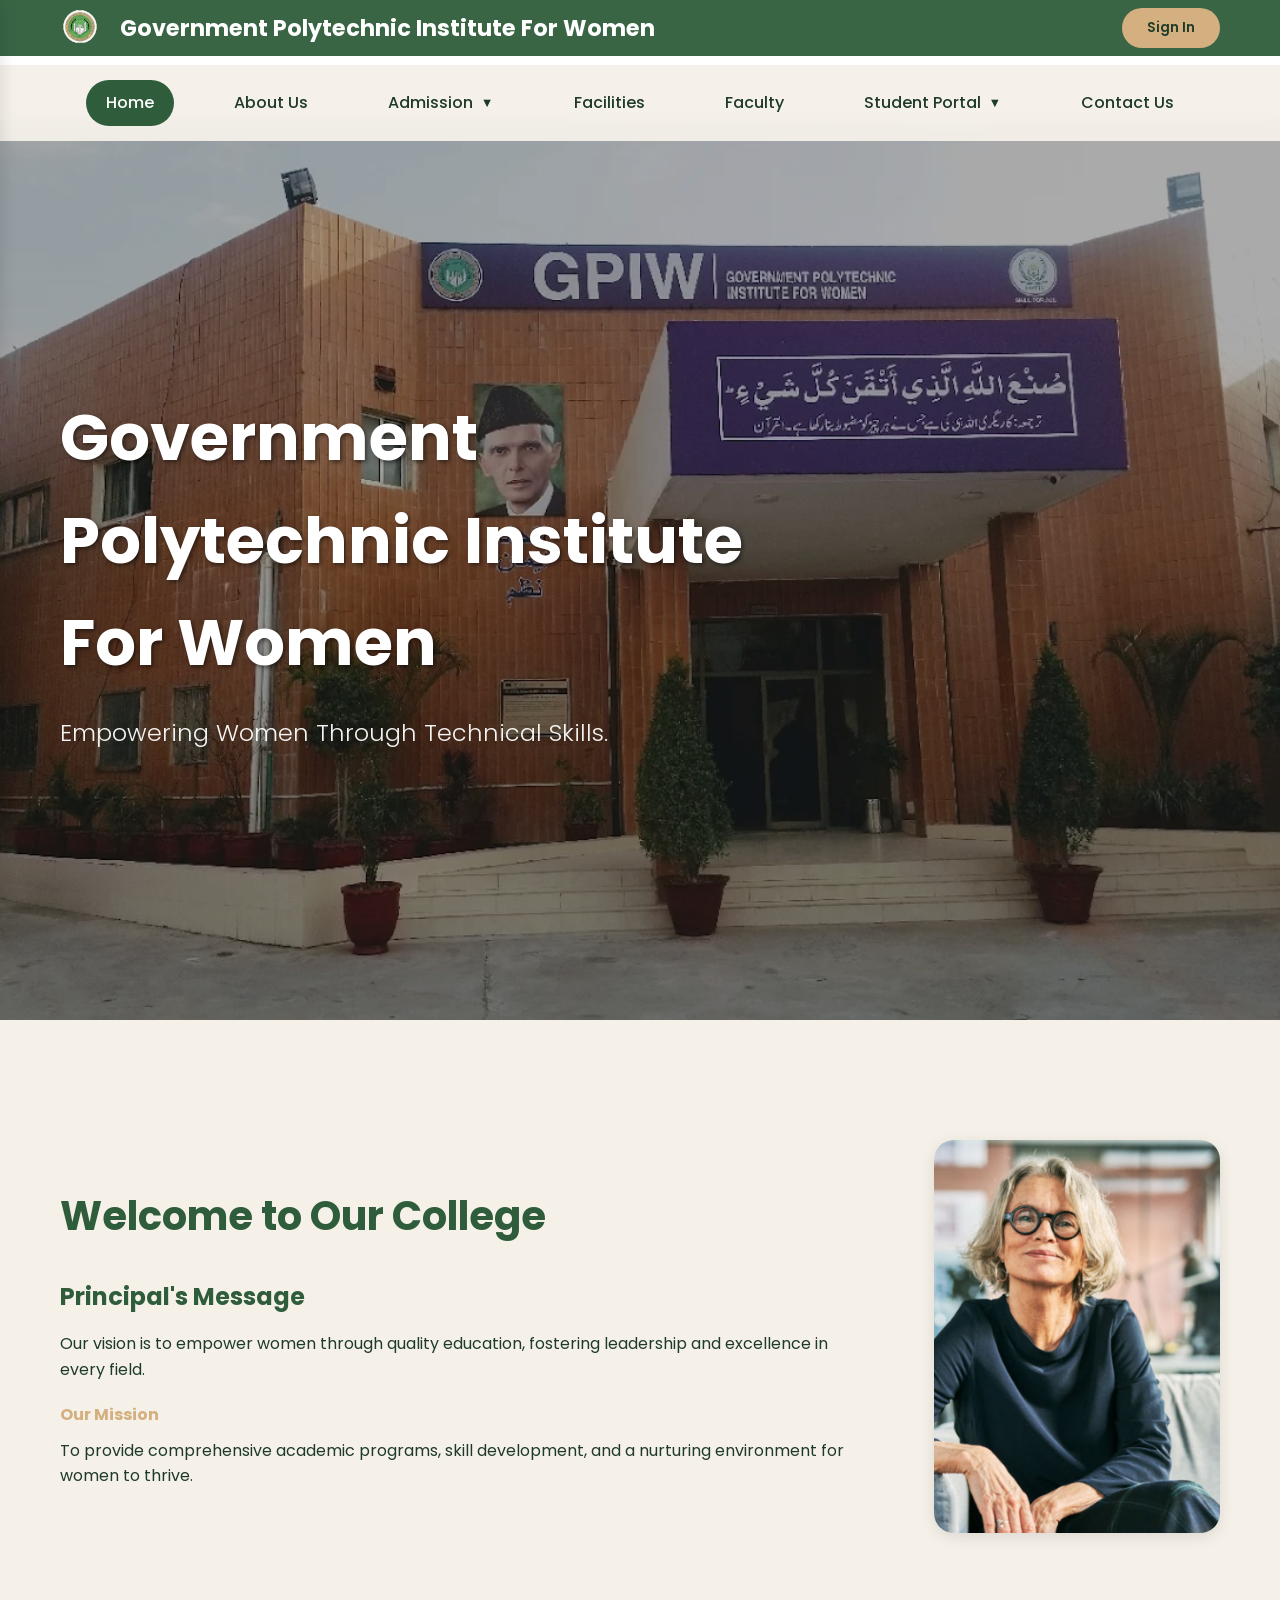
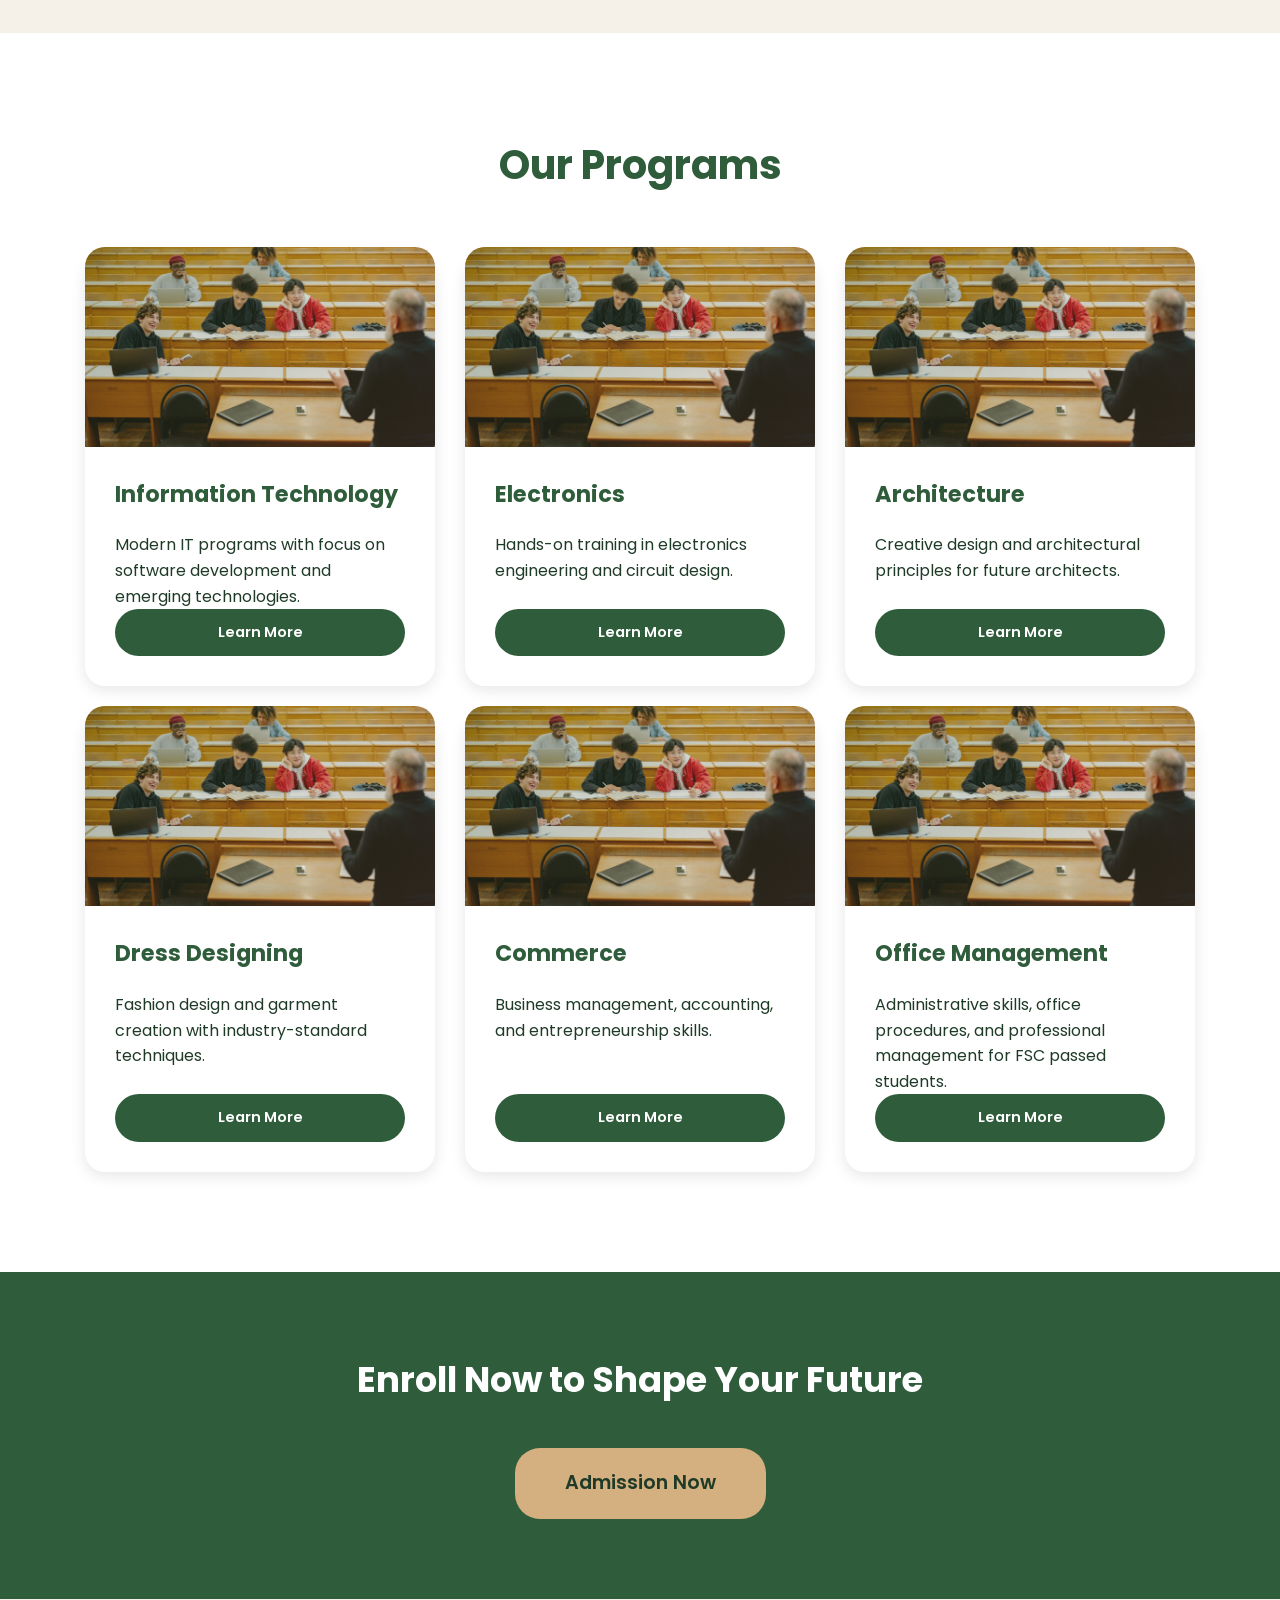
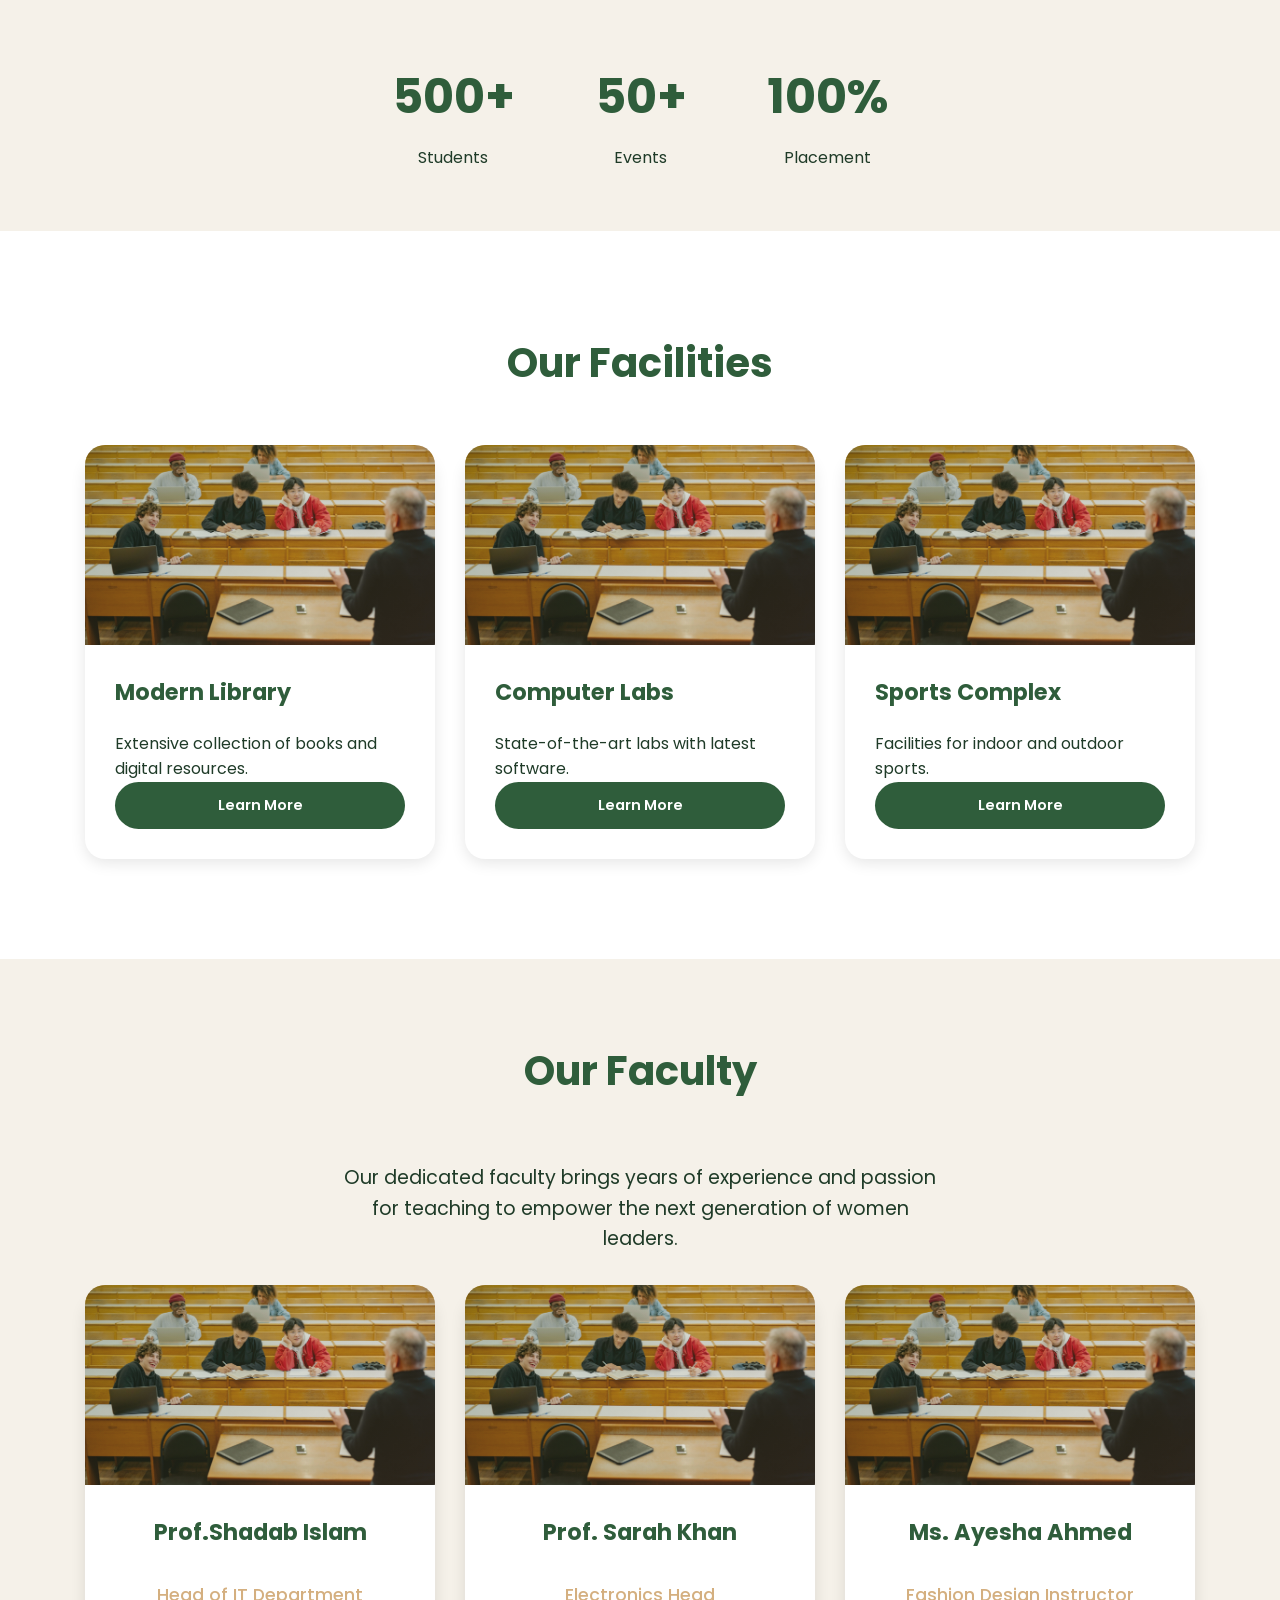
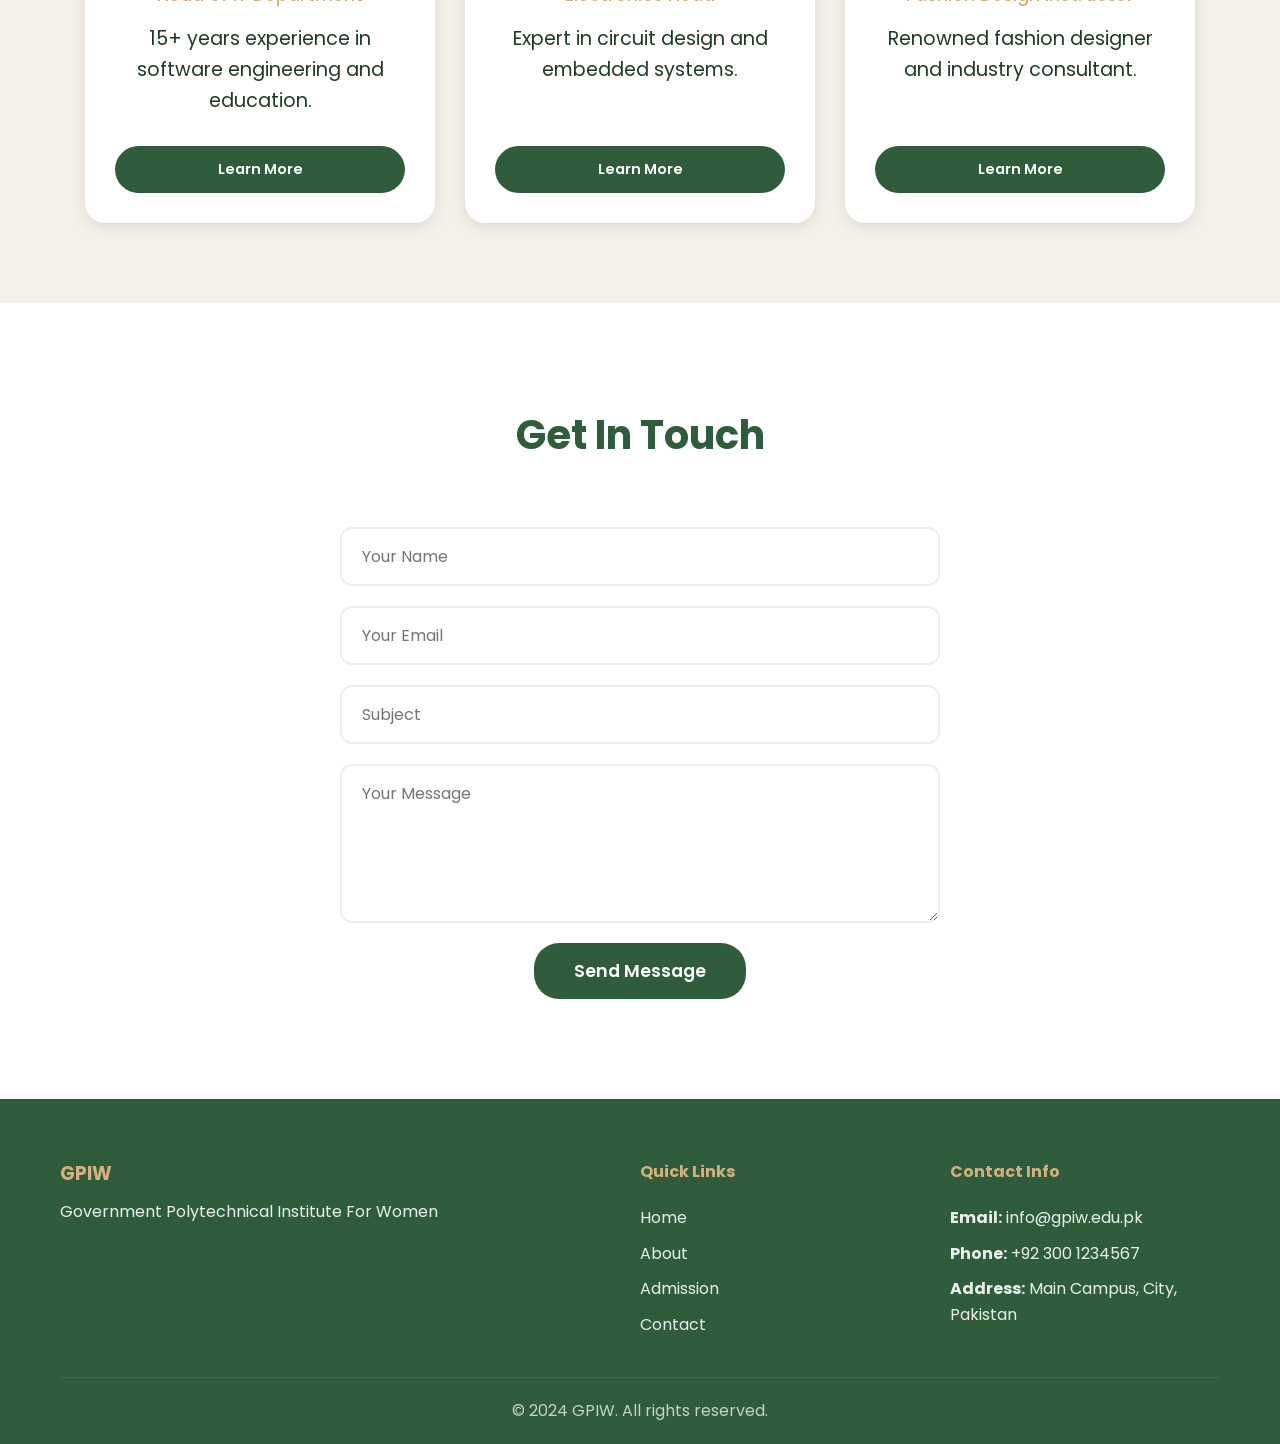
==== commit 92deb551: "Add files via upload" ====
--- a/index.html
+++ b/index.html
@@ -56,6 +56,11 @@
                 <li><a href="contact.html" class="nav-link">Contact Us</a></li>
 
             </ul>
+            <button class="hamburger" id="hamburgerBtn" aria-label="Toggle menu">
+                <span></span>
+                <span></span>
+                <span></span>
+            </button>
         </div>
     </nav>
 
@@ -291,6 +296,29 @@
             </div>
         </div>
     </footer>
-            <script src="auth.js"></script>
+    <!-- Side Panel -->
+    <div class="side-panel" id="sidePanel">
+        <div class="side-panel-header">
+            <h3>Menu</h3>
+            <button class="side-panel-close" id="sidePanelClose">&times;</button>
+        </div>
+        <ul class="side-panel-menu">
+            <li><a href="index.html" class="nav-link active">Home</a></li>
+            <li><a href="about.html" class="nav-link">About Us</a></li>
+            <li><a href="admission.html" class="nav-link">Admission Now</a></li>
+            <li><a href="merit.html" class="nav-link">Merit List</a></li>
+            <li><a href="hostel.html" class="nav-link">Hostel Admission</a></li>
+            <li><a href="facilities.html" class="nav-link">Facilities</a></li>
+            <li><a href="faculty.html" class="nav-link">Faculty</a></li>
+            <li><a href="marksheet.html" class="nav-link">View Marksheet</a></li>
+            <li><a href="contact.html" class="nav-link">Contact Us</a></li>
+        </ul>
+    </div>
+    <div class="side-panel-overlay" id="sidePanelOverlay"></div>
+
+    <!-- Scroll to Top -->
+    <button class="scroll-top-btn" id="scrollTopBtn" title="Go to top">&#8593;</button>
+
+    <script src="auth.js"></script>
 </body>
 </html>
--- a/common.css
+++ b/common.css
@@ -5,6 +5,10 @@
     margin: 0;
     padding: 0;
     box-sizing: border-box;
+}
+
+html {
+    scroll-behavior: smooth;
 }
 
 /* Colors - From index.css */
@@ -25,6 +29,12 @@
     font-family: 'Poppins', sans-serif;
     line-height: 1.6;
     color: var(--text-dark);
+    overflow-x: hidden;
+}
+
+img, video {
+    max-width: 100%;
+    height: auto;
 }
 
 /* Container - Common */
@@ -178,6 +188,187 @@
 .dropdown-menu .nav-link:hover {
     background: var(--primary-green);
     color: var(--text-white);
+}
+
+/* Hamburger Button */
+.hamburger {
+    display: none;
+    flex-direction: column;
+    justify-content: center;
+    align-items: center;
+    width: 44px;
+    height: 44px;
+    background: transparent;
+    border: none;
+    cursor: pointer;
+    gap: 5px;
+    padding: 8px;
+    margin-left: auto;
+}
+
+.hamburger span {
+    display: block;
+    width: 26px;
+    height: 3px;
+    background: var(--text-dark);
+    border-radius: 2px;
+    transition: all 0.3s ease;
+}
+
+.hamburger.active span:nth-child(1) {
+    transform: rotate(45deg) translate(5px, 5px);
+}
+
+.hamburger.active span:nth-child(2) {
+    opacity: 0;
+}
+
+.hamburger.active span:nth-child(3) {
+    transform: rotate(-45deg) translate(6px, -6px);
+}
+
+/* Side Panel */
+.side-panel {
+    position: fixed;
+    top: 0;
+    left: 0;
+    width: 280px;
+    height: 100vh;
+    background: var(--secondary-beige);
+    z-index: 1001;
+    transform: translateX(-100%);
+    transition: transform 0.3s ease;
+    overflow-y: auto;
+    box-shadow: 2px 0 15px rgba(0,0,0,0.1);
+}
+
+.side-panel.open {
+    transform: translateX(0);
+}
+
+.side-panel-header {
+    display: flex;
+    align-items: center;
+    justify-content: space-between;
+    padding: 20px;
+    background: var(--primary-green);
+    color: var(--text-white);
+}
+
+.side-panel-header h3 {
+    font-size: 1.2rem;
+    font-weight: 600;
+}
+
+.side-panel-close {
+    background: none;
+    border: none;
+    color: var(--text-white);
+    font-size: 1.8rem;
+    cursor: pointer;
+    line-height: 1;
+    padding: 0;
+    width: 32px;
+    height: 32px;
+    display: flex;
+    align-items: center;
+    justify-content: center;
+    transition: color 0.3s ease;
+}
+
+.side-panel-close:hover {
+    color: var(--accent-gold);
+}
+
+.side-panel-menu {
+    list-style: none;
+    padding: 20px 0;
+}
+
+.side-panel-menu li {
+    border-bottom: 1px solid rgba(0,0,0,0.05);
+}
+
+.side-panel-menu .nav-link {
+    display: block;
+    padding: 14px 24px;
+    color: var(--text-dark);
+    text-decoration: none;
+    font-weight: 500;
+    transition: all 0.3s ease;
+    border-radius: 0;
+}
+
+.side-panel-menu .nav-link:hover,
+.side-panel-menu .nav-link.active {
+    background: var(--primary-green);
+    color: var(--text-white);
+}
+
+.side-panel-submenu {
+    list-style: none;
+    padding: 0;
+    background: rgba(47, 93, 59, 0.05);
+}
+
+.side-panel-submenu .nav-link {
+    padding: 10px 24px 10px 40px;
+    font-size: 0.95rem;
+}
+
+/* Side Panel Overlay */
+.side-panel-overlay {
+    position: fixed;
+    top: 0;
+    left: 0;
+    width: 100%;
+    height: 100%;
+    background: rgba(0, 0, 0, 0.5);
+    z-index: 1000;
+    opacity: 0;
+    visibility: hidden;
+    transition: all 0.3s ease;
+}
+
+.side-panel-overlay.open {
+    opacity: 1;
+    visibility: visible;
+}
+
+/* Scroll to Top Button */
+.scroll-top-btn {
+    position: fixed;
+    bottom: 30px;
+    right: 30px;
+    width: 50px;
+    height: 50px;
+    background: var(--primary-green);
+    color: var(--text-white);
+    border: none;
+    border-radius: 50%;
+    font-size: 1.4rem;
+    cursor: pointer;
+    z-index: 998;
+    opacity: 0;
+    visibility: hidden;
+    transform: translateY(20px);
+    transition: all 0.3s ease;
+    display: flex;
+    align-items: center;
+    justify-content: center;
+    box-shadow: 0 4px 15px rgba(0,0,0,0.2);
+}
+
+.scroll-top-btn.show {
+    opacity: 1;
+    visibility: visible;
+    transform: translateY(0);
+}
+
+.scroll-top-btn:hover {
+    background: var(--dark-green);
+    transform: translateY(-3px) scale(1.05);
+    box-shadow: 0 6px 20px rgba(0,0,0,0.3);
 }
 
 /* Common Button */
@@ -376,45 +567,6 @@
     text-align: center;
 }
 
-/* Responsive Auth Adjustments */
-@media (max-width: 768px) {
-    .profile-avatar-img,
-    .profile-avatar-fallback {
-        width: 36px;
-        height: 36px;
-    }
-
-    .profile-dropdown {
-        min-width: 200px;
-        right: -10px;
-    }
-
-    .dropdown-name {
-        font-size: 0.9rem;
-    }
-
-    .dropdown-email {
-        font-size: 0.75rem;
-    }
-}
-
-@media (max-width: 480px) {
-    .profile-dropdown {
-        position: fixed;
-        top: auto;
-        bottom: 0;
-        left: 0;
-        right: 0;
-        border-radius: 20px 20px 0 0;
-        transform: translateY(100%);
-        box-shadow: 0 -10px 40px rgba(0,0,0,0.15);
-    }
-
-    .profile-dropdown.show {
-        transform: translateY(0);
-    }
-}
-
 /* Footer - Common */
 .footer {
     background: var(--primary-green);
@@ -482,27 +634,57 @@
     font-weight: 700;
 }
 
-/* Responsive - Common */
+/* ========================
+   RESPONSIVE DESIGN
+   ======================== */
+
+/* Tablet: max-width 1024px */
+@media (max-width: 1024px) {
+    .nav-menu {
+        gap: 20px;
+    }
+
+    .college-name {
+        font-size: 1.2rem;
+    }
+}
+
+/* Mobile: max-width 768px */
 @media (max-width: 768px) {
     .top-bar-content {
-        flex-direction: column;
-        gap: 1rem;
-        text-align: center;
-    }
-    
+        gap: 12px;
+    }
+
+    .logo img {
+        height: 32px;
+    }
+
+    .college-name {
+        font-size: 1rem;
+        white-space: normal;
+    }
+
+    .auth-btn .btn {
+        padding: 8px 16px;
+        font-size: 0.85rem;
+    }
+
+    .hamburger {
+        display: flex;
+    }
+
     .nav-menu {
-        gap: 1.5rem;
-        flex-wrap: wrap;
-    }
-    
-    .dropdown-menu {
-        position: static;
-        opacity: 1;
-        visibility: visible;
-        transform: none;
-        box-shadow: none;
-        background: rgba(245, 241, 233, 0.98);
-        margin-top: 0.5rem;
+        display: none;
+    }
+
+    .navbar {
+        padding: 10px 0;
+    }
+
+    .navbar .container {
+        display: flex;
+        align-items: center;
+        justify-content: space-between;
     }
 
     .footer-content {
@@ -510,5 +692,45 @@
         gap: 30px;
         text-align: center;
     }
-}
-
+
+    .section-title {
+        font-size: 2rem;
+    }
+}
+
+/* Small Mobile: max-width 480px */
+@media (max-width: 480px) {
+    .container {
+        padding: 0 15px;
+    }
+
+    .logo img {
+        height: 28px;
+    }
+
+    .college-name {
+        font-size: 0.85rem;
+    }
+
+    .auth-btn .btn {
+        padding: 6px 12px;
+        font-size: 0.8rem;
+    }
+
+    .side-panel {
+        width: 260px;
+    }
+
+    .scroll-top-btn {
+        width: 44px;
+        height: 44px;
+        font-size: 1.2rem;
+        bottom: 20px;
+        right: 20px;
+    }
+
+    .section-title {
+        font-size: 1.8rem;
+    }
+}
+
